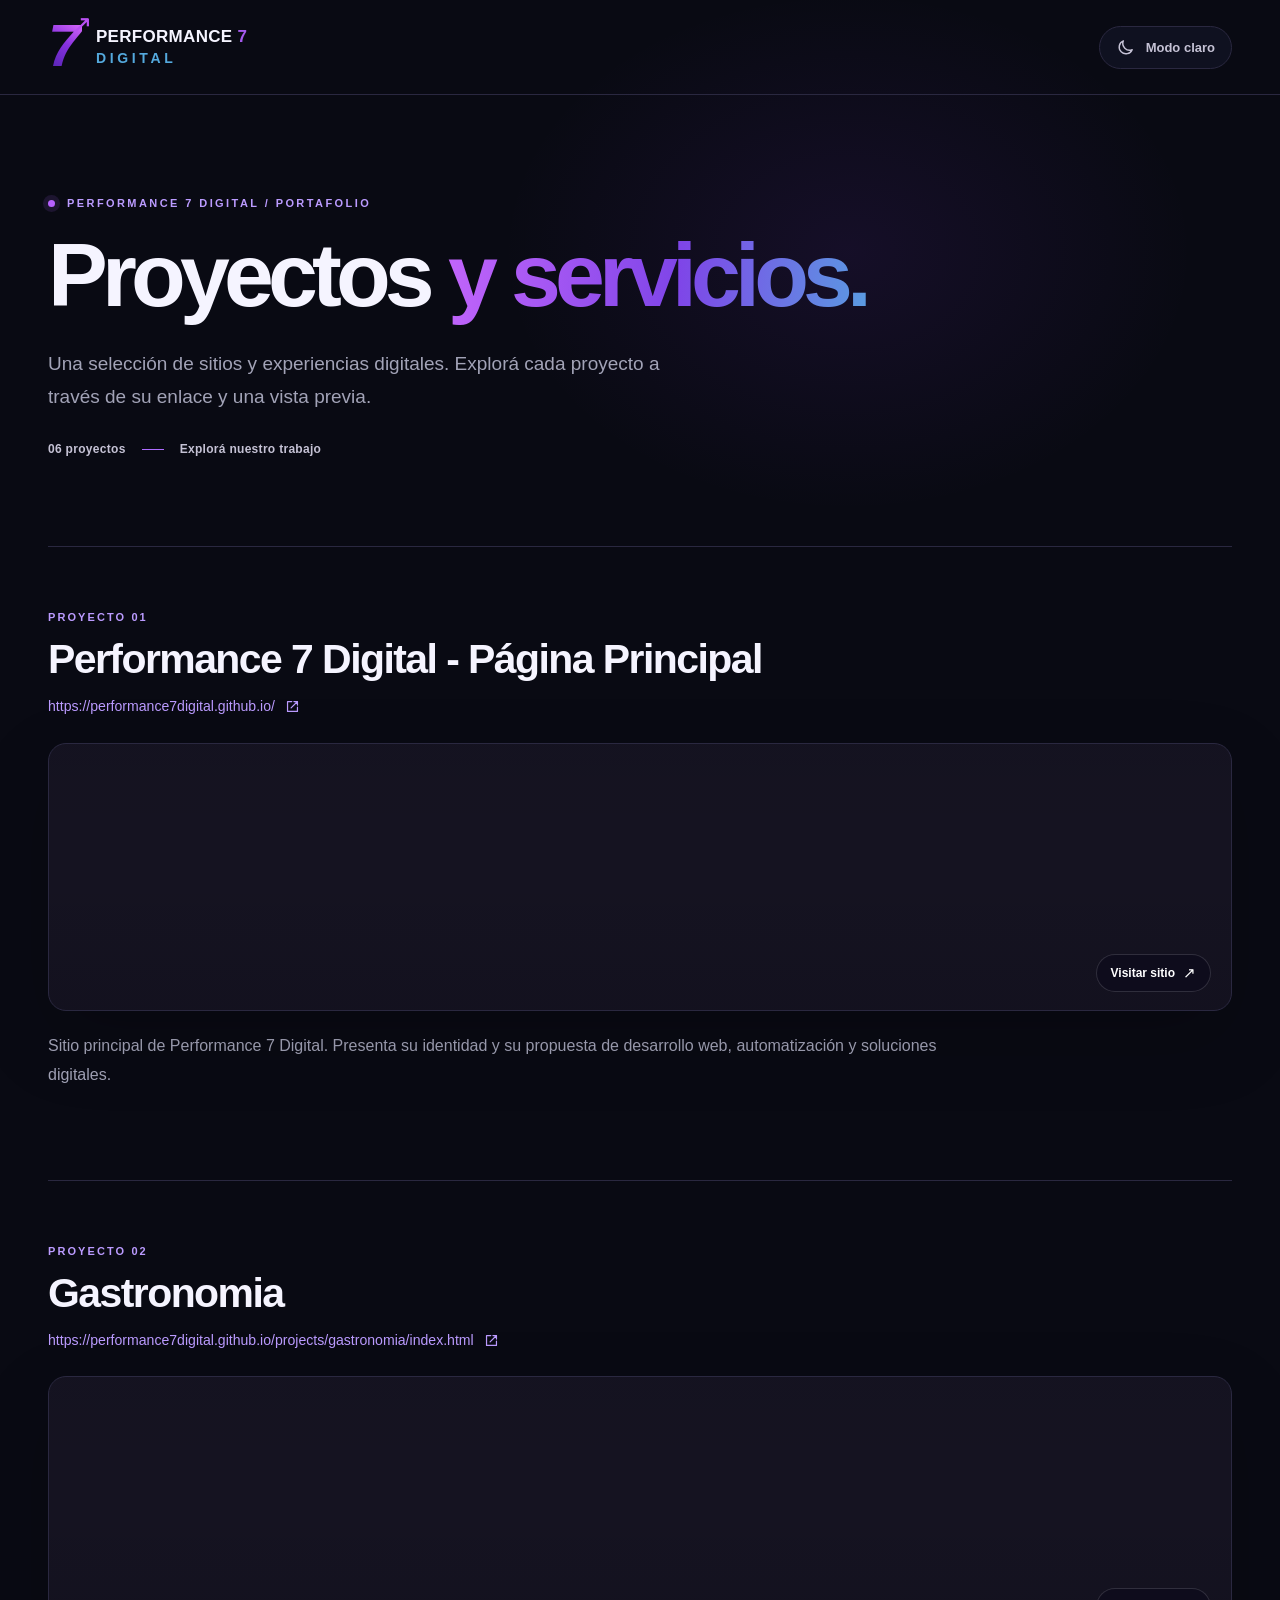
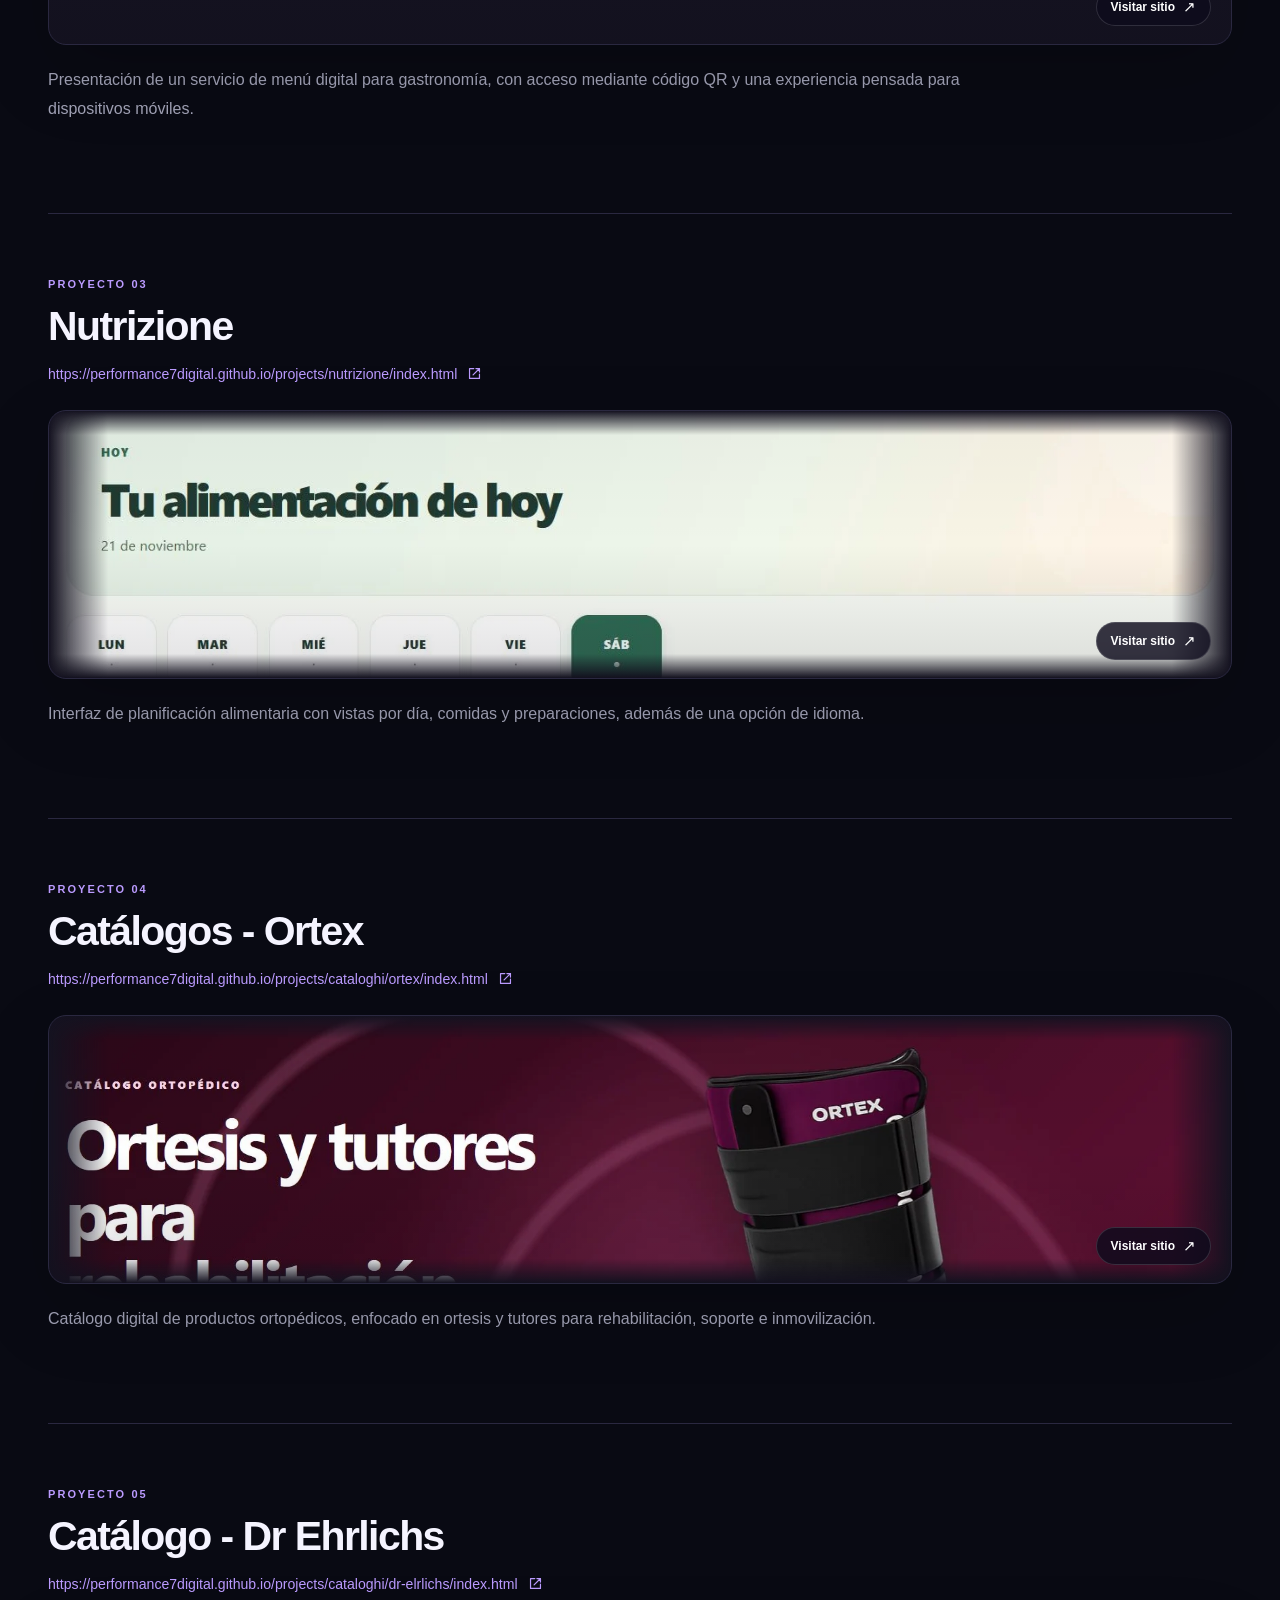
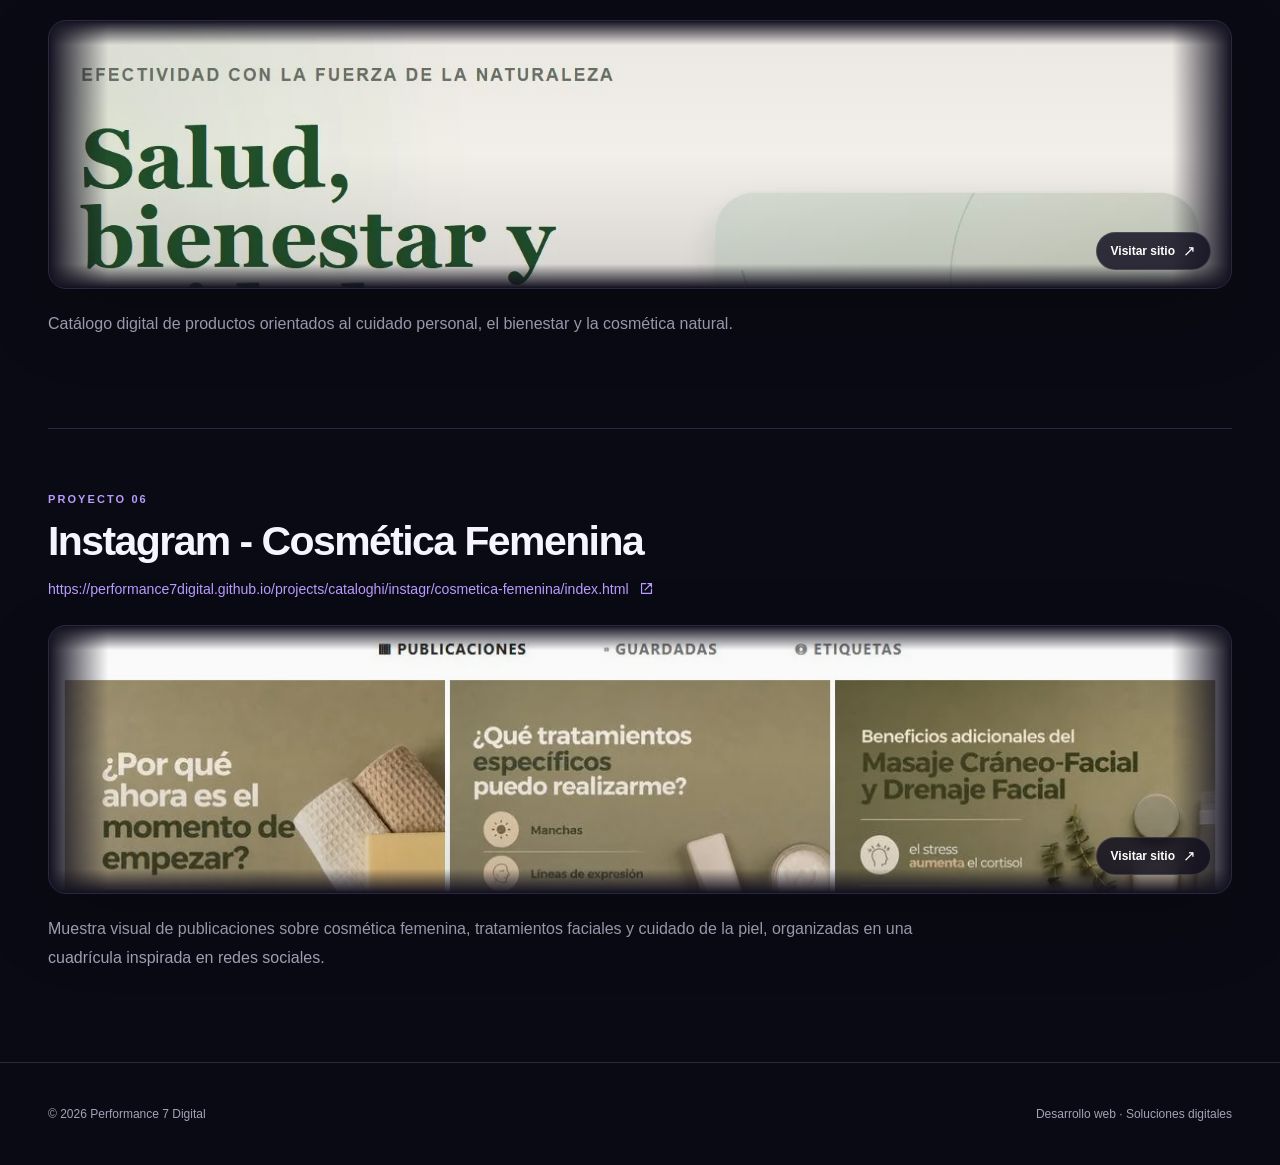
==== projects/listado-de-proyectos/index.html @ f6ce9a41 "Update Projects Listado-De-Proyectos" ====
<!doctype html>
<html lang="es" data-theme="dark">
<head>
  <meta charset="utf-8">
  <meta name="viewport" content="width=device-width, initial-scale=1">
  <meta name="color-scheme" content="dark light">
  <meta name="theme-color" content="#090a13">
  <meta name="description" content="Proyectos y servicios digitales de Performance 7 Digital. Explora sus sitios web y catálogos.">
  <title>Proyectos y servicios | Performance 7 Digital</title>
  <link rel="icon" type="image/svg+xml" href="assets/images/favicon.svg">
  <link rel="stylesheet" href="assets/css/styles.css">
  <script src="assets/js/theme.js" defer></script>
</head>
<body>
  <a class="skip-link" href="#projects">Saltar a los proyectos</a>
  <header class="site-header">
    <div class="site-header__inner">
      <a class="brand" href="https://performance7digital.github.io/" target="_blank" rel="noopener noreferrer" aria-label="Abrir Performance 7 Digital">
        <span class="brand__symbol" aria-hidden="true">7<span class="brand__arrow">↗</span></span>
        <span class="brand__name">PERFORMANCE <strong>7</strong><small>DIGITAL</small></span>
      </a>
      <button class="theme-toggle" type="button" data-theme-toggle aria-label="Cambiar al tema claro" title="Cambiar tema" aria-pressed="false">
        <svg class="theme-toggle__sun" viewBox="0 0 24 24" aria-hidden="true"><circle cx="12" cy="12" r="4"/><path d="M12 2v2m0 16v2M4.93 4.93l1.41 1.41m11.32 11.32 1.41 1.41M2 12h2m16 0h2M4.93 19.07l1.41-1.41M17.66 6.34l1.41-1.41"/></svg>
        <svg class="theme-toggle__moon" viewBox="0 0 24 24" aria-hidden="true"><path d="M20.4 14.7A8.5 8.5 0 0 1 9.3 3.6a8.5 8.5 0 1 0 11.1 11.1Z"/></svg>
        <span class="theme-toggle__text" data-theme-label>Modo claro</span>
      </button>
    </div>
  </header>
  <main id="projects" class="content">
    <section class="intro" aria-labelledby="page-title">
      <p class="eyebrow"><span class="eyebrow__dot"></span> PERFORMANCE 7 DIGITAL / PORTAFOLIO</p>
      <h1 id="page-title">Proyectos <span>y servicios.</span></h1>
      <p class="intro__copy">Una selección de sitios y experiencias digitales. Explorá cada proyecto a través de su enlace y una vista previa.</p>
      <div class="intro__meta"><span>06 proyectos</span><span class="intro__divider" aria-hidden="true"></span><span>Explorá nuestro trabajo</span></div>
    </section>
    <div class="project-list">
      <article class="project" aria-labelledby="project-1-title">
        <div class="project__heading">
          <div class="project__label">PROYECTO 01</div>
          <h2 id="project-1-title">Performance 7 Digital - Página Principal</h2>
          <a class="project__url" href="https://performance7digital.github.io/" target="_blank" rel="noopener noreferrer" aria-label="Abrir Performance 7 Digital - Página Principal en una nueva pestaña">
            <span>https://performance7digital.github.io/</span>
            <svg viewBox="0 0 24 24" width="17" height="17" aria-hidden="true"><path d="M14 5h5v5m0-5-9 9M19 13v6H5V5h6"/></svg>
          </a>
        </div>
        <a class="project__preview" href="https://performance7digital.github.io/" target="_blank" rel="noopener noreferrer" aria-label="Visitar el proyecto Performance 7 Digital - Página Principal">
          <picture>
            <source media="(max-width: 640px)" srcset="assets/images/projects/principal-mobile.webp" type="image/webp">
            <img src="assets/images/projects/principal-desktop.webp" alt="Vista previa del sitio Performance 7 Digital - Página Principal" loading="eager" fetchpriority="high" decoding="async" width="1600" height="400">
          </picture>
          <span class="project__preview-hint" aria-hidden="true">Visitar sitio <span>↗</span></span>
        </a>
        <p class="project__description">Sitio principal de Performance 7 Digital. Presenta su identidad y su propuesta de desarrollo web, automatización y soluciones digitales.</p>
      </article>
      <article class="project" aria-labelledby="project-2-title">
        <div class="project__heading">
          <div class="project__label">PROYECTO 02</div>
          <h2 id="project-2-title">Gastronomia</h2>
          <a class="project__url" href="https://performance7digital.github.io/projects/gastronomia/index.html" target="_blank" rel="noopener noreferrer" aria-label="Abrir Gastronomia en una nueva pestaña">
            <span>https://performance7digital.github.io/projects/gastronomia/index.html</span>
            <svg viewBox="0 0 24 24" width="17" height="17" aria-hidden="true"><path d="M14 5h5v5m0-5-9 9M19 13v6H5V5h6"/></svg>
          </a>
        </div>
        <a class="project__preview" href="https://performance7digital.github.io/projects/gastronomia/index.html" target="_blank" rel="noopener noreferrer" aria-label="Visitar el proyecto Gastronomia">
          <picture>
            <source media="(max-width: 640px)" srcset="assets/images/projects/gastronomia-mobile.webp" type="image/webp">
            <img src="assets/images/projects/gastronomia-desktop.webp" alt="Vista previa del sitio Gastronomia" loading="lazy" decoding="async" width="1600" height="400">
          </picture>
          <span class="project__preview-hint" aria-hidden="true">Visitar sitio <span>↗</span></span>
        </a>
        <p class="project__description">Presentación de un servicio de menú digital para gastronomía, con acceso mediante código QR y una experiencia pensada para dispositivos móviles.</p>
      </article>
      <article class="project" aria-labelledby="project-3-title">
        <div class="project__heading">
          <div class="project__label">PROYECTO 03</div>
          <h2 id="project-3-title">Nutrizione</h2>
          <a class="project__url" href="https://performance7digital.github.io/projects/nutrizione/index.html" target="_blank" rel="noopener noreferrer" aria-label="Abrir Nutrizione en una nueva pestaña">
            <span>https://performance7digital.github.io/projects/nutrizione/index.html</span>
            <svg viewBox="0 0 24 24" width="17" height="17" aria-hidden="true"><path d="M14 5h5v5m0-5-9 9M19 13v6H5V5h6"/></svg>
          </a>
        </div>
        <a class="project__preview" href="https://performance7digital.github.io/projects/nutrizione/index.html" target="_blank" rel="noopener noreferrer" aria-label="Visitar el proyecto Nutrizione">
          <picture>
            
            <img src="assets/images/projects/nutrizione-desktop.webp" alt="Vista previa del sitio Nutrizione" loading="lazy" decoding="async" width="1600" height="400">
          </picture>
          <span class="project__preview-hint" aria-hidden="true">Visitar sitio <span>↗</span></span>
        </a>
        <p class="project__description">Interfaz de planificación alimentaria con vistas por día, comidas y preparaciones, además de una opción de idioma.</p>
      </article>
      <article class="project" aria-labelledby="project-4-title">
        <div class="project__heading">
          <div class="project__label">PROYECTO 04</div>
          <h2 id="project-4-title">Catálogos - Ortex</h2>
          <a class="project__url" href="https://performance7digital.github.io/projects/cataloghi/ortex/index.html" target="_blank" rel="noopener noreferrer" aria-label="Abrir Catálogos - Ortex en una nueva pestaña">
            <span>https://performance7digital.github.io/projects/cataloghi/ortex/index.html</span>
            <svg viewBox="0 0 24 24" width="17" height="17" aria-hidden="true"><path d="M14 5h5v5m0-5-9 9M19 13v6H5V5h6"/></svg>
          </a>
        </div>
        <a class="project__preview" href="https://performance7digital.github.io/projects/cataloghi/ortex/index.html" target="_blank" rel="noopener noreferrer" aria-label="Visitar el proyecto Catálogos - Ortex">
          <picture>
            
            <img src="assets/images/projects/ortex-desktop.webp" alt="Vista previa del sitio Catálogos - Ortex" loading="lazy" decoding="async" width="1600" height="400">
          </picture>
          <span class="project__preview-hint" aria-hidden="true">Visitar sitio <span>↗</span></span>
        </a>
        <p class="project__description">Catálogo digital de productos ortopédicos, enfocado en ortesis y tutores para rehabilitación, soporte e inmovilización.</p>
      </article>
      <article class="project" aria-labelledby="project-5-title">
        <div class="project__heading">
          <div class="project__label">PROYECTO 05</div>
          <h2 id="project-5-title">Catálogo - Dr Ehrlichs</h2>
          <a class="project__url" href="https://performance7digital.github.io/projects/cataloghi/dr-elrlichs/index.html" target="_blank" rel="noopener noreferrer" aria-label="Abrir Catálogo - Dr Ehrlichs en una nueva pestaña">
            <span>https://performance7digital.github.io/projects/cataloghi/dr-elrlichs/index.html</span>
            <svg viewBox="0 0 24 24" width="17" height="17" aria-hidden="true"><path d="M14 5h5v5m0-5-9 9M19 13v6H5V5h6"/></svg>
          </a>
        </div>
        <a class="project__preview" href="https://performance7digital.github.io/projects/cataloghi/dr-elrlichs/index.html" target="_blank" rel="noopener noreferrer" aria-label="Visitar el proyecto Catálogo - Dr Ehrlichs">
          <picture>
            
            <img src="assets/images/projects/dr-ehrlichs-desktop.webp" alt="Vista previa del sitio Catálogo - Dr Ehrlichs" loading="lazy" decoding="async" width="1600" height="400">
          </picture>
          <span class="project__preview-hint" aria-hidden="true">Visitar sitio <span>↗</span></span>
        </a>
        <p class="project__description">Catálogo digital de productos orientados al cuidado personal, el bienestar y la cosmética natural.</p>
      </article>
      <article class="project" aria-labelledby="project-6-title">
        <div class="project__heading">
          <div class="project__label">PROYECTO 06</div>
          <h2 id="project-6-title">Instagram - Cosmética Femenina</h2>
          <a class="project__url" href="https://performance7digital.github.io/projects/cataloghi/instagr/cosmetica-femenina/index.html" target="_blank" rel="noopener noreferrer" aria-label="Abrir Instagram - Cosmética Femenina en una nueva pestaña">
            <span>https://performance7digital.github.io/projects/cataloghi/instagr/cosmetica-femenina/index.html</span>
            <svg viewBox="0 0 24 24" width="17" height="17" aria-hidden="true"><path d="M14 5h5v5m0-5-9 9M19 13v6H5V5h6"/></svg>
          </a>
        </div>
        <a class="project__preview" href="https://performance7digital.github.io/projects/cataloghi/instagr/cosmetica-femenina/index.html" target="_blank" rel="noopener noreferrer" aria-label="Visitar el proyecto Instagram - Cosmética Femenina">
          <picture>
            
            <img src="assets/images/projects/cosmetica-femenina-desktop.webp" alt="Vista previa del sitio Instagram - Cosmética Femenina" loading="lazy" decoding="async" width="1600" height="400">
          </picture>
          <span class="project__preview-hint" aria-hidden="true">Visitar sitio <span>↗</span></span>
        </a>
        <p class="project__description">Muestra visual de publicaciones sobre cosmética femenina, tratamientos faciales y cuidado de la piel, organizadas en una cuadrícula inspirada en redes sociales.</p>
      </article>
    </div>
  </main>
  <footer class="site-footer">
    <div class="site-footer__inner"><span>© <span id="current-year">2026</span> Performance 7 Digital</span><span>Desarrollo web · Soluciones digitales</span></div>
  </footer>
</body>
</html>
---- projects/listado-de-proyectos/assets/css/styles.css ----
/* Performance 7 Digital | Project index
   Palette inspired by the supplied brand artwork.
   Light/dark themes share spacing, composition and typography. */
:root {
  font-family: Inter, ui-sans-serif, -apple-system, BlinkMacSystemFont, "Segoe UI", sans-serif;
  font-synthesis: none;
  text-rendering: optimizeLegibility;
  -webkit-font-smoothing: antialiased;
  scroll-behavior: smooth;
  --accent: #ad6cff;
  --accent-strong: #8d3af0;
  --accent-blue: #54a9dd;
  --radius: 18px;
  --page-max: 1632px;
}
* { box-sizing: border-box; }
html { min-width: 320px; }
body { margin: 0; background: var(--bg); color: var(--text); transition: background-color .25s ease, color .25s ease; }
a { color: inherit; }
button { font: inherit; }
svg { flex-shrink: 0; }
:focus-visible { outline: 3px solid var(--accent); outline-offset: 4px; }

html[data-theme="dark"] {
  color-scheme: dark;
  --bg: #090a13;
  --surface: #0f1120;
  --surface-tint: #141528;
  --text: #f5f4ff;
  --muted: #a2a3b7;
  --soft: #c5c2d5;
  --line: #2a2840;
  --link: #bb9bff;
  --badge: #1e1832;
  --shadow: 0 28px 75px rgb(0 0 0 / .17);
  --preview-backdrop: #151321;
}
html[data-theme="light"] {
  color-scheme: light;
  --bg: #f7f8fc;
  --surface: #fff;
  --surface-tint: #f0edfa;
  --text: #111a36;
  --muted: #565e76;
  --soft: #37435b;
  --line: #e5e2f0;
  --link: #6128b6;
  --badge: #f0e8ff;
  --shadow: 0 22px 60px rgb(32 26 73 / .07);
  --preview-backdrop: #eeedf6;
}
.skip-link { position: fixed; z-index: 100; top: -80px; left: 18px; background: var(--accent); color: #10101b; padding: 13px 16px; border-radius: 10px; }
.skip-link:focus { top: 12px; }
.site-header { border-bottom: 1px solid var(--line); }
.site-header__inner, .content, .site-footer__inner { width: min(calc(100% - 96px), var(--page-max)); margin-inline: auto; }
.site-header__inner { min-height: 94px; display: flex; justify-content: space-between; align-items: center; gap: 24px; }
.brand { display: inline-flex; align-items: center; gap: 14px; text-decoration: none; width: fit-content; }
.brand__symbol { position: relative; font-size: 59px; font-weight: 950; line-height: .9; letter-spacing: -.1em; font-style: italic; background: linear-gradient(30deg,#5023ad 4%,#8731df 55%,#db6bfb 96%); color: transparent; -webkit-background-clip: text; background-clip: text; padding-right: 7px; }
.brand__arrow { position: absolute; font-size: 27px; top: -7px; right: -11px; letter-spacing: 0; color: #b951f3; }
.brand__name { display: flex; flex-wrap: wrap; align-items: baseline; max-width: 240px; column-gap: 5px; font-size: 17px; font-weight: 850; letter-spacing: .018em; line-height: 1.05; }
.brand__name strong { color: #a55aee; font-weight: 900; }
.brand__name small { display: block; width: 100%; font-size: 14px; font-weight: 700; letter-spacing: .26em; color: var(--accent-blue); margin-top: 5px; }
.theme-toggle { display: flex; align-items: center; gap: 11px; border: 1px solid var(--line); background: var(--surface); color: var(--soft); padding: 11px 16px; border-radius: 999px; cursor: pointer; transition: background .2s,border-color .2s,transform .2s; }
.theme-toggle:hover { background: var(--surface-tint); border-color: var(--accent); }
.theme-toggle:active { transform: scale(.97); }
.theme-toggle svg { width: 19px; height: 19px; fill: none; stroke: currentColor; stroke-width: 1.8; stroke-linecap: round; stroke-linejoin: round; }
.theme-toggle__sun { display: none; }
html[data-theme="light"] .theme-toggle__sun { display: block; }
html[data-theme="light"] .theme-toggle__moon { display: none; }
.theme-toggle__text { white-space: nowrap; font-size: 13px; font-weight: 650; }

.intro { padding: clamp(66px, 8vw, 125px) 0 clamp(55px, 7vw, 92px); position: relative; }
.intro::before { content: ""; position: absolute; z-index: -1; pointer-events: none; top: -25%; right: 2%; width: min(720px, 65vw); height: 540px; background: radial-gradient(ellipse, rgb(141 58 240 / .095) 0%, transparent 68%); }
.eyebrow { display: flex; align-items: center; gap: 12px; margin: 0 0 21px; color: var(--link); font-size: 11px; font-weight: 800; letter-spacing: .22em; }
.eyebrow__dot { display: inline-block; width: 7px; height: 7px; background: #b761ff; border-radius: 50%; box-shadow: 0 0 0 5px rgb(172 96 255 / .12); }
h1 { max-width: 1000px; font-size: clamp(43px, 7vw, 96px); line-height: 1.02; letter-spacing: -.065em; margin: 0 0 25px; font-weight: 820; }
h1 span { background: linear-gradient(95deg, #c265fb 0%,#7f45e8 55%,#5a9be1 100%); -webkit-background-clip: text; background-clip: text; color: transparent; }
.intro__copy { color: var(--muted); max-width: 650px; font-size: clamp(15px,1.5vw,19px); line-height: 1.75; margin: 0; }
.intro__meta { display: flex; align-items: center; gap: 16px; margin-top: 29px; color: var(--soft); font-size: 12px; font-weight: 650; letter-spacing: .025em; }
.intro__divider { width: 22px; height: 1px; background: var(--accent); }
.project-list { display: grid; }
.project { padding: clamp(40px, 5vw, 72px) 0 clamp(58px, 7vw, 102px); border-top: 1px solid var(--line); }
.project__heading { margin-bottom: 25px; }
.project__label { color: var(--link); font-size: 11px; font-weight: 800; letter-spacing: .19em; margin-bottom: 13px; }
.project h2 { font-size: clamp(27px, 3.2vw, 43px); line-height: 1.13; letter-spacing: -.038em; margin: 0 0 13px; font-weight: 770; }
.project__url { display: inline-flex; align-items: center; gap: 9px; max-width: 100%; color: var(--link); font-size: clamp(12px, 1.1vw, 15px); line-height: 1.6; text-decoration: none; }
.project__url span { overflow-wrap: anywhere; text-decoration: underline; text-decoration-color: transparent; text-underline-offset: 4px; }
.project__url:hover span { text-decoration-color: currentColor; }
.project__url svg { fill: none; stroke: currentColor; stroke-width: 1.7; stroke-linecap: round; stroke-linejoin: round; }
.project__preview { position: relative; display: block; background: var(--preview-backdrop); border: 1px solid var(--line); border-radius: var(--radius); box-shadow: var(--shadow); overflow: hidden; height: clamp(170px, 21vw, 306px); isolation: isolate; text-decoration: none; }
.project__preview::before { content: ""; position: absolute; z-index: 1; inset: 0; pointer-events: none; border-radius: inherit; background: linear-gradient(180deg, rgb(6 5 15 / .03),transparent 50%,rgb(6 5 15 / .12)); }
.project__preview picture { display: block; width: 100%; height: 100%; }
.project__preview img { display: block; width: 100%; height: 100%; object-fit: cover; object-position: center; transition: transform .5s cubic-bezier(.2,.65,.2,1); -webkit-mask-image: linear-gradient(to right, transparent 0%,#000 5%,#000 95%,transparent 100%),linear-gradient(to bottom,transparent 0%,#000 9%,#000 91%,transparent 100%); mask-image: linear-gradient(to right, transparent 0%,#000 5%,#000 95%,transparent 100%),linear-gradient(to bottom,transparent 0%,#000 9%,#000 91%,transparent 100%); -webkit-mask-composite: source-in; mask-composite: intersect; }
.project__preview:hover img { transform: scale(1.02); }
.project__preview-hint { position: absolute; z-index: 2; bottom: 18px; right: 20px; display: inline-flex; align-items: center; gap: 8px; border-radius: 100px; background: rgb(14 11 29 / .82); color: white; padding: 9px 14px; font-weight: 690; font-size: 12px; border: 1px solid rgb(255 255 255 / .14); backdrop-filter: blur(8px); }
.project__preview-hint span { font-size: 15px; }
.project__description { margin: 21px 0 0; color: var(--muted); max-width: 920px; font-size: clamp(14px, 1.25vw, 16px); line-height: 1.8; }
.site-footer { border-top: 1px solid var(--line); color: var(--muted); font-size: 12px; }
.site-footer__inner { min-height: 102px; display: flex; justify-content: space-between; align-items: center; gap: 18px; }
@media (max-width: 800px) {
  .site-header__inner, .content, .site-footer__inner { width: min(calc(100% - 40px), var(--page-max)); }
  .site-header__inner { min-height: 78px; }
  .brand__symbol { font-size: 48px; }
  .brand__arrow { font-size: 24px; }
  .brand__name { font-size: 14px; }
  .brand__name small { font-size: 12px; }
  .intro { padding-top: 70px; }
  .project { padding-top: 46px; }
}
@media (max-width: 640px) {
  .site-header__inner, .content, .site-footer__inner { width: calc(100% - 32px); }
  .brand { gap: 8px; }
  .brand__symbol { font-size: 39px; }
  .brand__arrow { font-size: 20px; right: -7px; top: -5px; }
  .brand__name { font-size: 12px; max-width: 155px; }
  .brand__name small { font-size: 10px; letter-spacing: .23em; }
  .theme-toggle { padding: 11px; }
  .theme-toggle__text { display: none; }
  .intro { padding: 63px 0 55px; }
  .eyebrow { font-size: 9px; letter-spacing: .13em; }
  h1 { letter-spacing: -.055em; }
  .intro__meta { font-size: 11px; }
  .project h2 { font-size: 27px; }
  .project__preview { height: 173px; border-radius: 13px; }
  .project__preview img { -webkit-mask-image: linear-gradient(to right,transparent 0%,black 4%,black 96%,transparent 100%),linear-gradient(to bottom,transparent 0%,black 7%,black 93%,transparent 100%); mask-image: linear-gradient(to right,transparent 0%,black 4%,black 96%,transparent 100%),linear-gradient(to bottom,transparent 0%,black 7%,black 93%,transparent 100%); }
  .project__preview-hint { bottom: 10px; right: 10px; padding: 7px 10px; font-size: 10px; }
  .site-footer__inner { padding: 23px 0; min-height: 90px; flex-direction: column; align-items: flex-start; gap: 9px; }
}
@media (prefers-reduced-motion: reduce) {
  *,*::before,*::after { scroll-behavior: auto !important; transition-duration: .01ms !important; animation-duration: .01ms !important; }
}
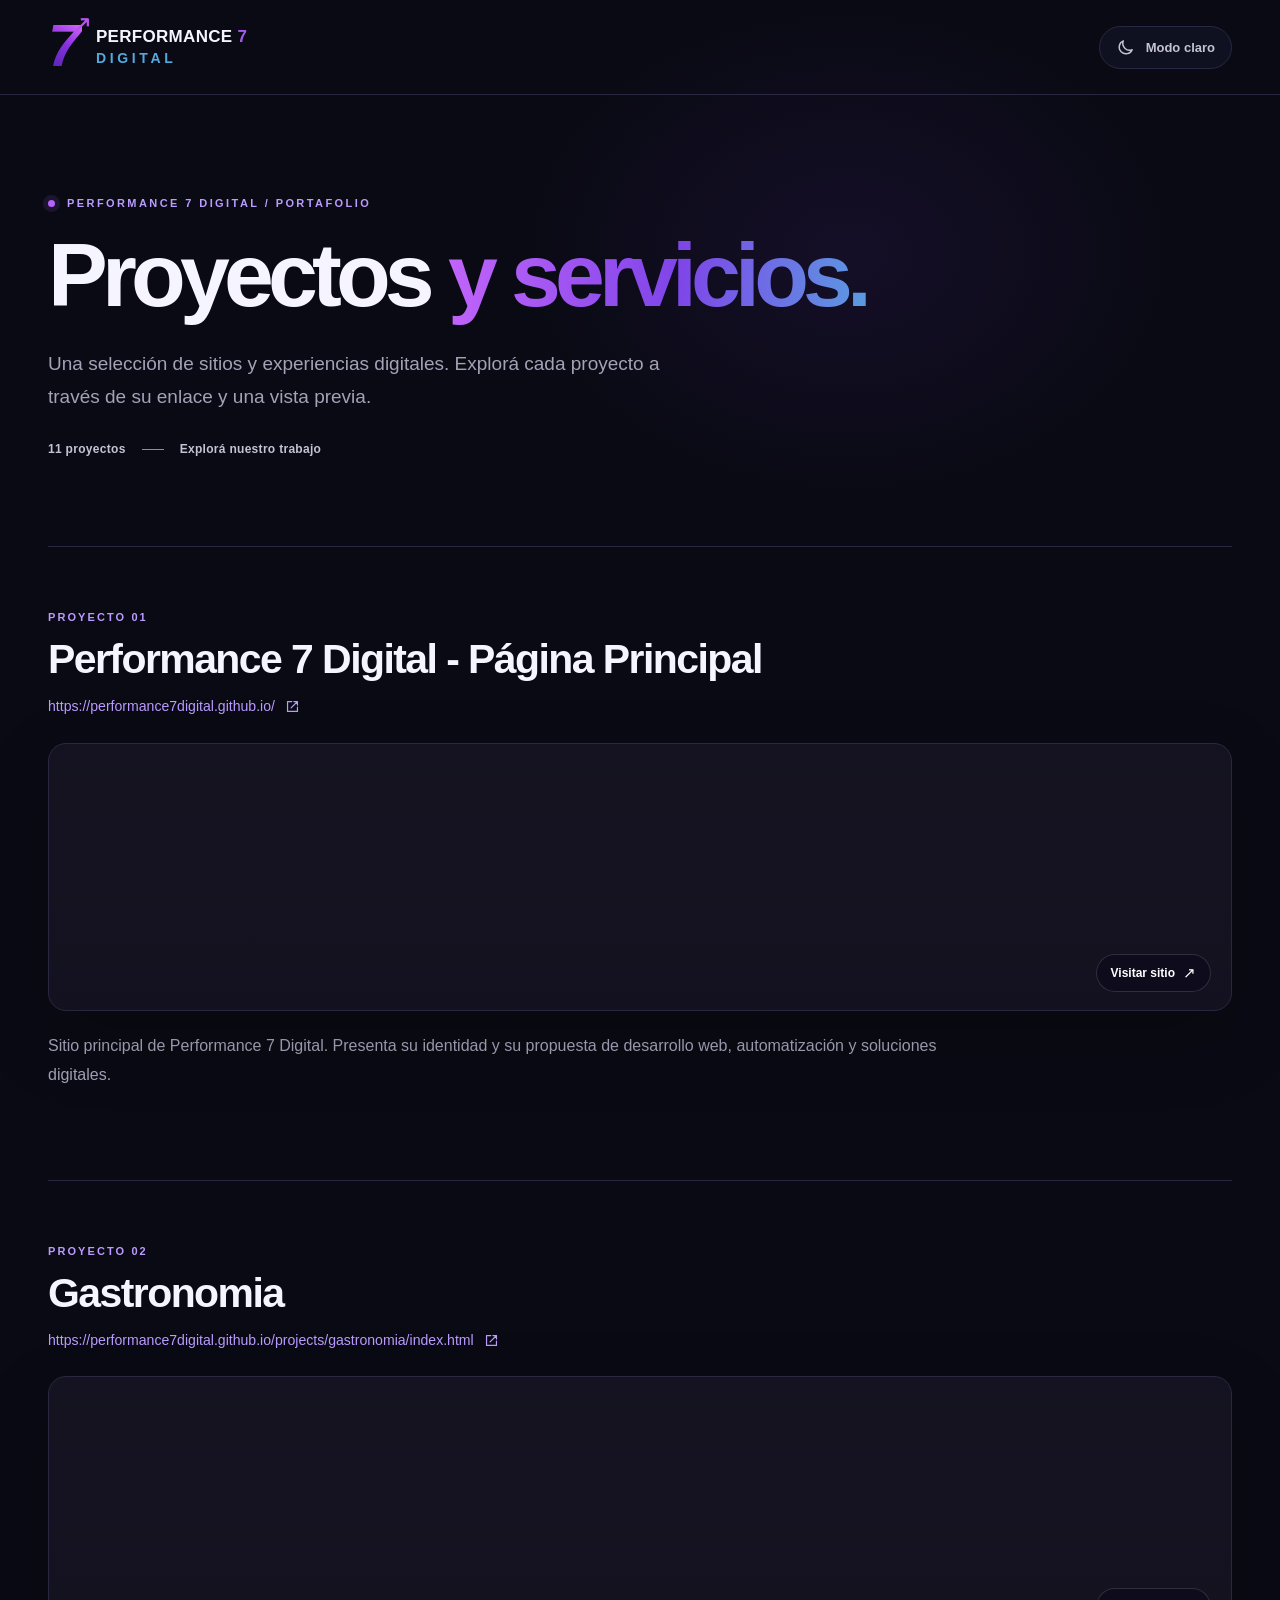
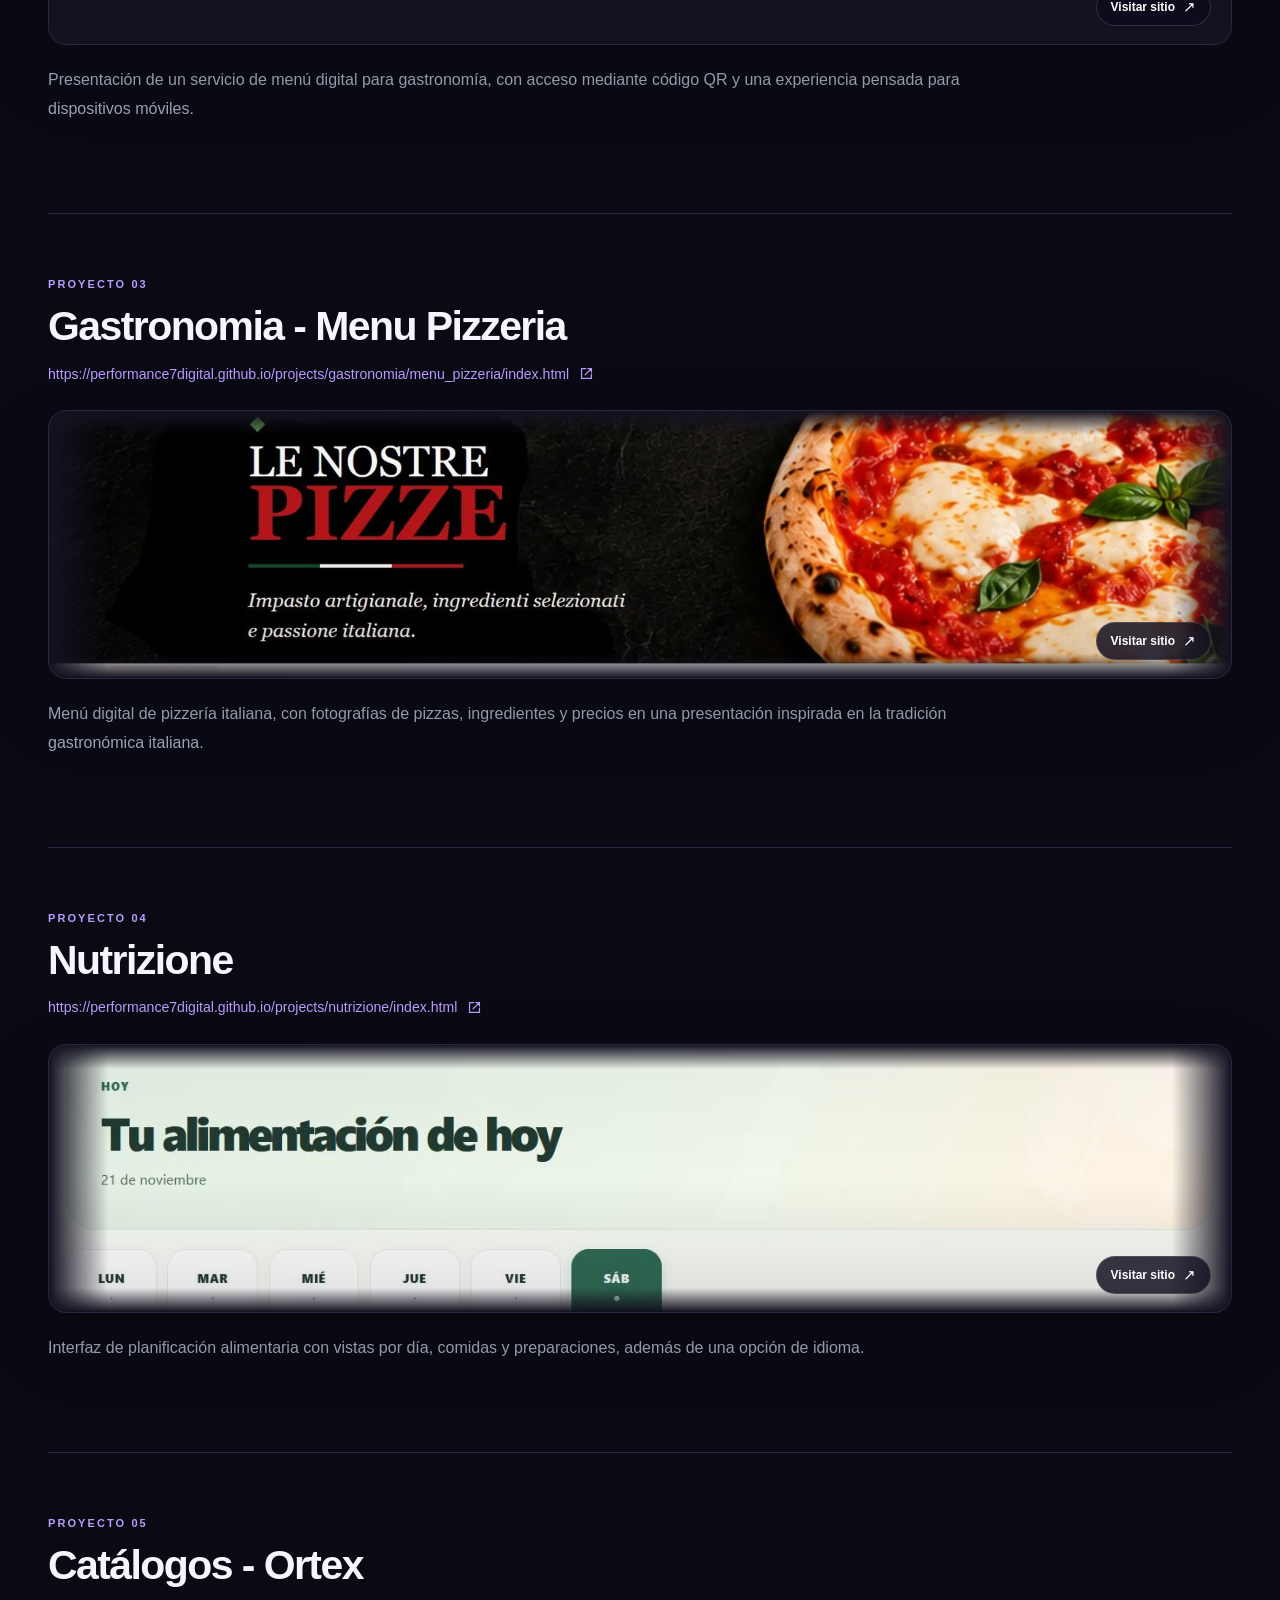
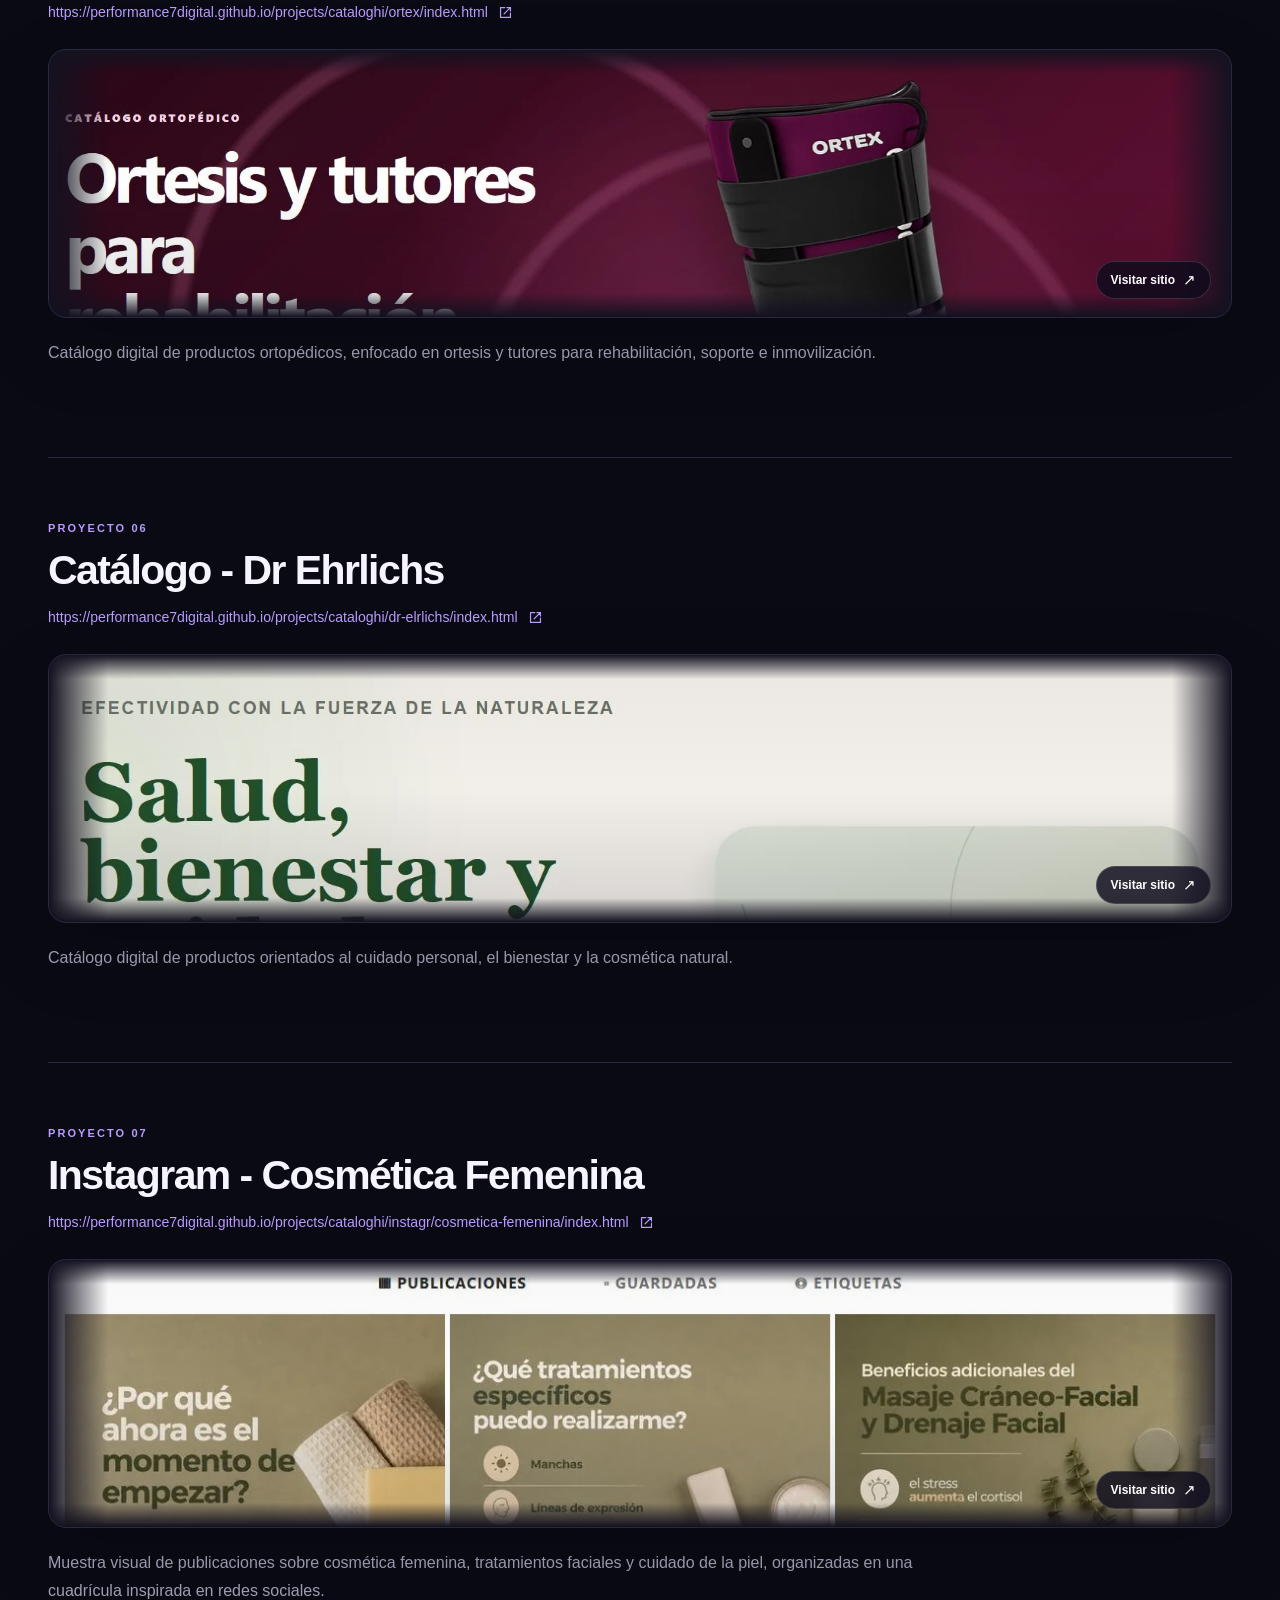
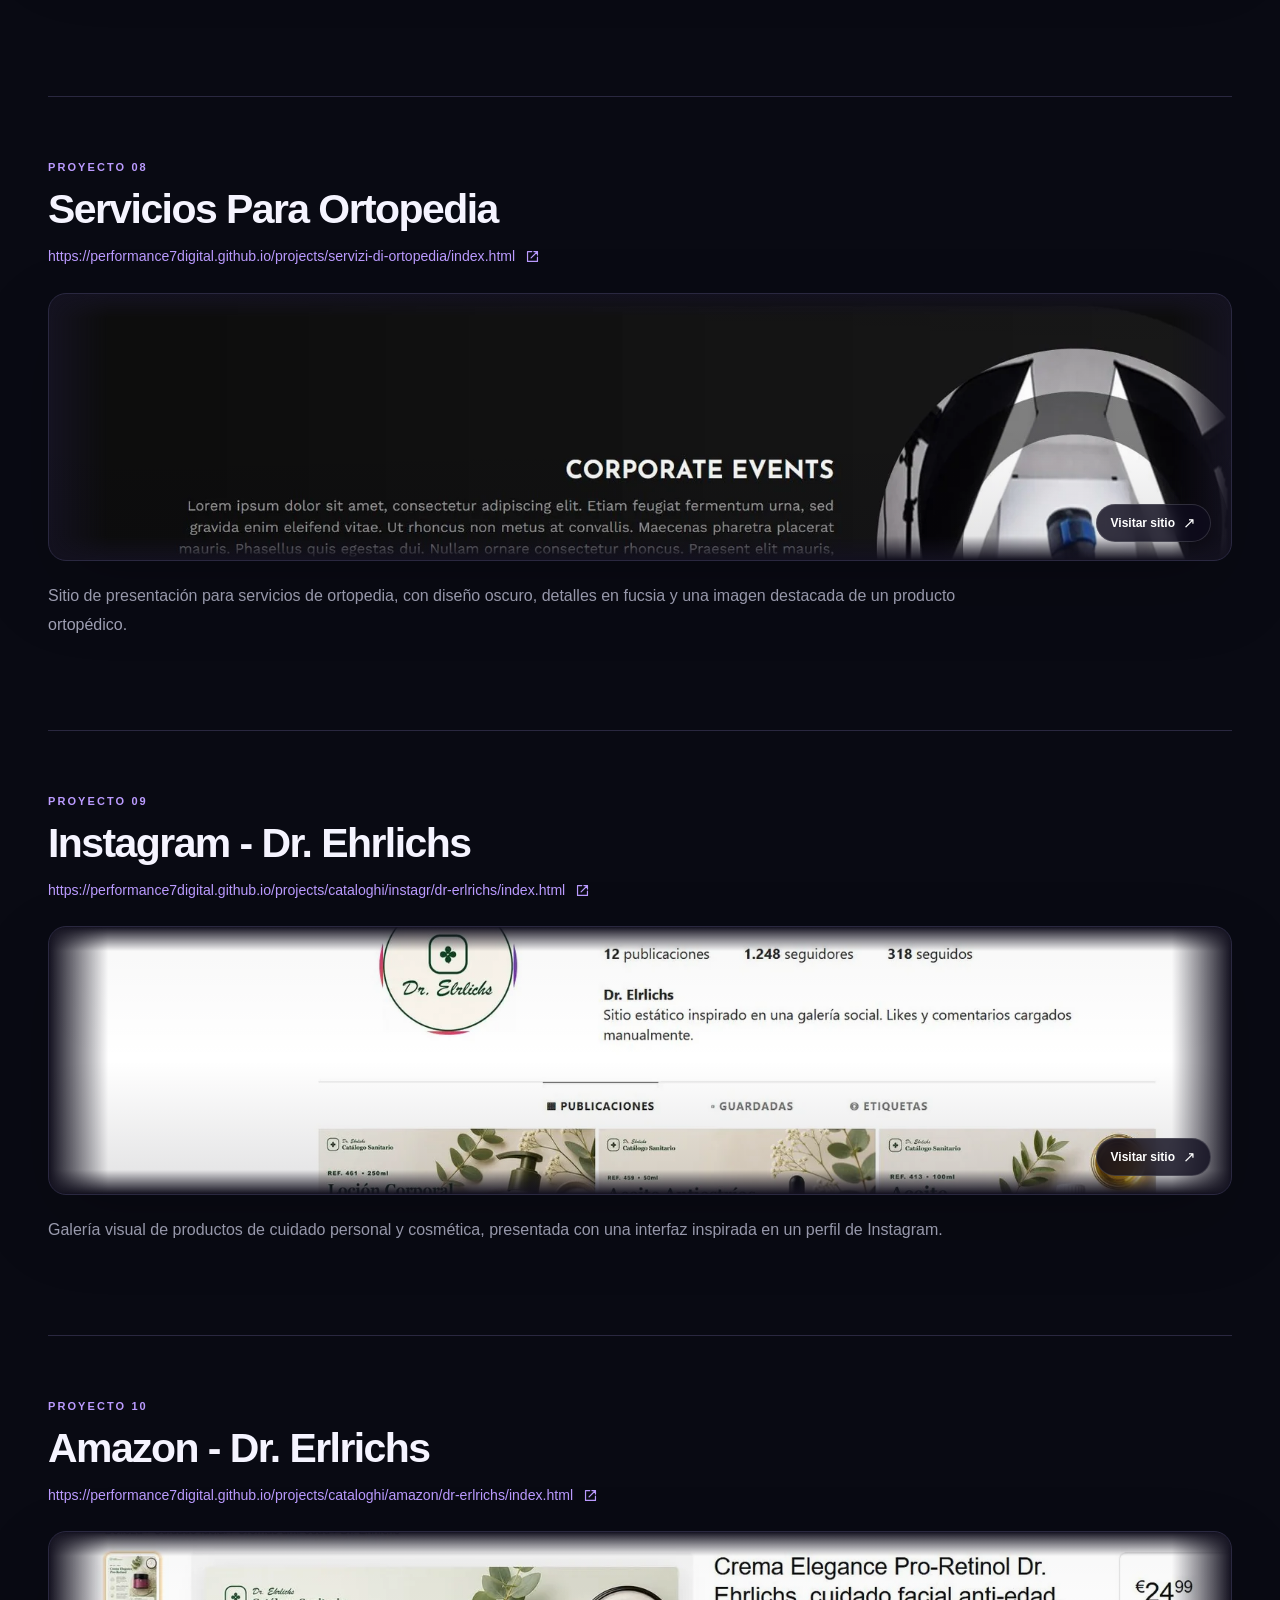
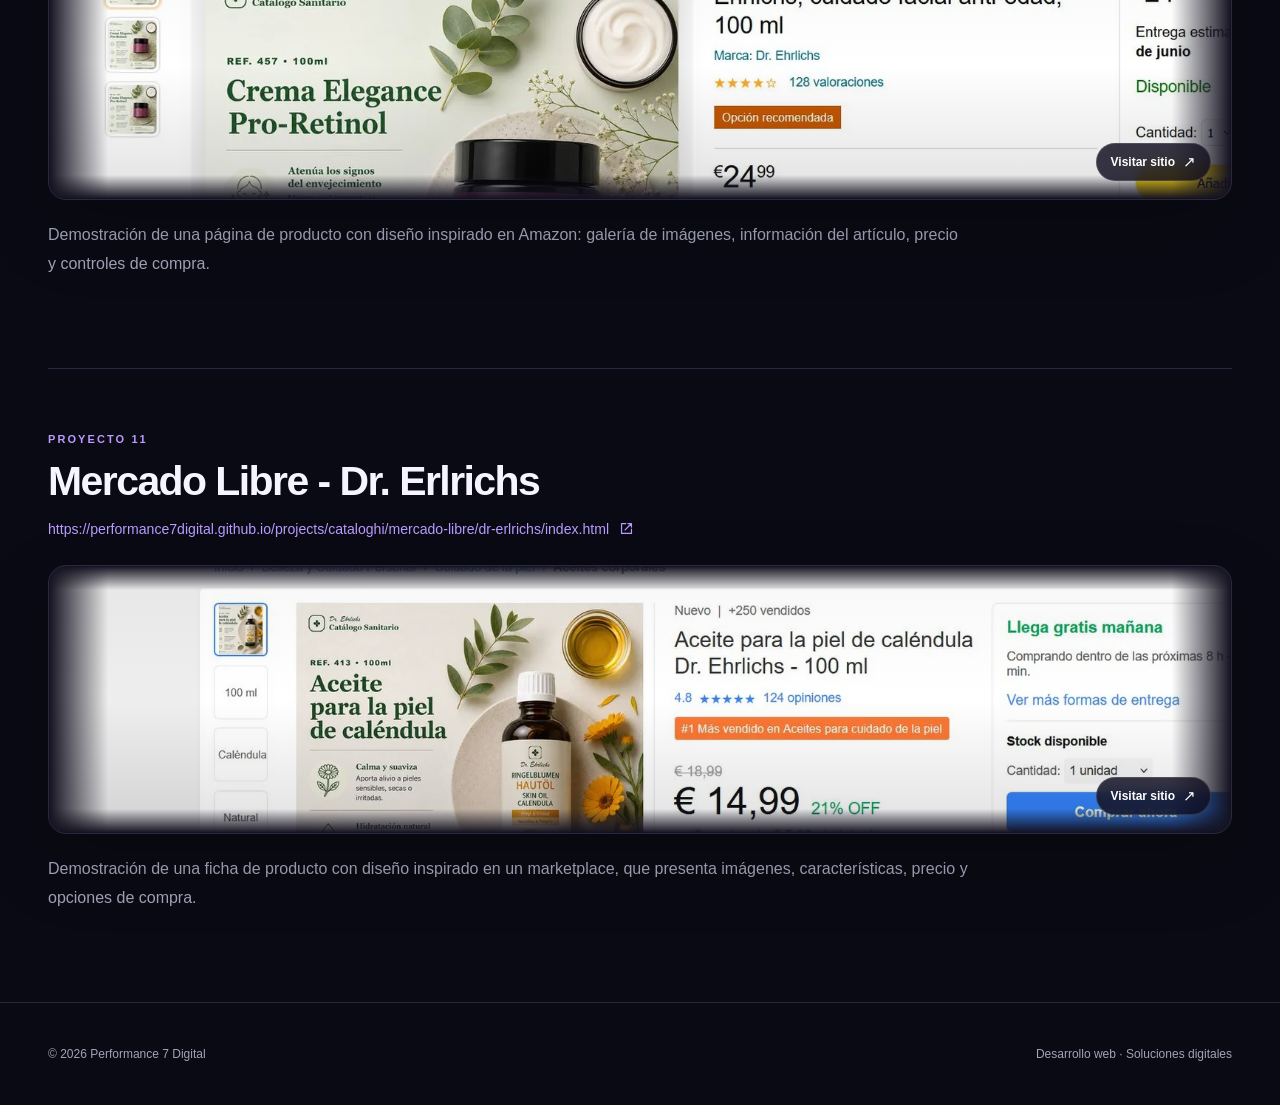
==== commit 911f651f: "Update Project Listado De Proyectos" ====
--- a/projects/listado-de-proyectos/index.html
+++ b/projects/listado-de-proyectos/index.html
@@ -1,151 +1,203 @@
-<!doctype html>
-<html lang="es" data-theme="dark">
+<!DOCTYPE html>
+
+<html data-theme="dark" lang="es">
 <head>
-  <meta charset="utf-8">
-  <meta name="viewport" content="width=device-width, initial-scale=1">
-  <meta name="color-scheme" content="dark light">
-  <meta name="theme-color" content="#090a13">
-  <meta name="description" content="Proyectos y servicios digitales de Performance 7 Digital. Explora sus sitios web y catálogos.">
-  <title>Proyectos y servicios | Performance 7 Digital</title>
-  <link rel="icon" type="image/svg+xml" href="assets/images/favicon.svg">
-  <link rel="stylesheet" href="assets/css/styles.css">
-  <script src="assets/js/theme.js" defer></script>
+<meta charset="utf-8"/>
+<meta content="width=device-width, initial-scale=1" name="viewport"/>
+<meta content="dark light" name="color-scheme"/>
+<meta content="#090a13" name="theme-color"/>
+<meta content="Proyectos y servicios digitales de Performance 7 Digital. Explora sus sitios web y catálogos." name="description"/>
+<title>Proyectos y servicios | Performance 7 Digital</title>
+<link href="assets/images/favicon.svg" rel="icon" type="image/svg+xml"/>
+<link href="assets/css/styles.css" rel="stylesheet"/>
+<script defer="" src="assets/js/theme.js"></script>
 </head>
 <body>
-  <a class="skip-link" href="#projects">Saltar a los proyectos</a>
-  <header class="site-header">
-    <div class="site-header__inner">
-      <a class="brand" href="https://performance7digital.github.io/" target="_blank" rel="noopener noreferrer" aria-label="Abrir Performance 7 Digital">
-        <span class="brand__symbol" aria-hidden="true">7<span class="brand__arrow">↗</span></span>
-        <span class="brand__name">PERFORMANCE <strong>7</strong><small>DIGITAL</small></span>
-      </a>
-      <button class="theme-toggle" type="button" data-theme-toggle aria-label="Cambiar al tema claro" title="Cambiar tema" aria-pressed="false">
-        <svg class="theme-toggle__sun" viewBox="0 0 24 24" aria-hidden="true"><circle cx="12" cy="12" r="4"/><path d="M12 2v2m0 16v2M4.93 4.93l1.41 1.41m11.32 11.32 1.41 1.41M2 12h2m16 0h2M4.93 19.07l1.41-1.41M17.66 6.34l1.41-1.41"/></svg>
-        <svg class="theme-toggle__moon" viewBox="0 0 24 24" aria-hidden="true"><path d="M20.4 14.7A8.5 8.5 0 0 1 9.3 3.6a8.5 8.5 0 1 0 11.1 11.1Z"/></svg>
-        <span class="theme-toggle__text" data-theme-label>Modo claro</span>
-      </button>
-    </div>
-  </header>
-  <main id="projects" class="content">
-    <section class="intro" aria-labelledby="page-title">
-      <p class="eyebrow"><span class="eyebrow__dot"></span> PERFORMANCE 7 DIGITAL / PORTAFOLIO</p>
-      <h1 id="page-title">Proyectos <span>y servicios.</span></h1>
-      <p class="intro__copy">Una selección de sitios y experiencias digitales. Explorá cada proyecto a través de su enlace y una vista previa.</p>
-      <div class="intro__meta"><span>06 proyectos</span><span class="intro__divider" aria-hidden="true"></span><span>Explorá nuestro trabajo</span></div>
-    </section>
-    <div class="project-list">
-      <article class="project" aria-labelledby="project-1-title">
-        <div class="project__heading">
-          <div class="project__label">PROYECTO 01</div>
-          <h2 id="project-1-title">Performance 7 Digital - Página Principal</h2>
-          <a class="project__url" href="https://performance7digital.github.io/" target="_blank" rel="noopener noreferrer" aria-label="Abrir Performance 7 Digital - Página Principal en una nueva pestaña">
-            <span>https://performance7digital.github.io/</span>
-            <svg viewBox="0 0 24 24" width="17" height="17" aria-hidden="true"><path d="M14 5h5v5m0-5-9 9M19 13v6H5V5h6"/></svg>
-          </a>
-        </div>
-        <a class="project__preview" href="https://performance7digital.github.io/" target="_blank" rel="noopener noreferrer" aria-label="Visitar el proyecto Performance 7 Digital - Página Principal">
-          <picture>
-            <source media="(max-width: 640px)" srcset="assets/images/projects/principal-mobile.webp" type="image/webp">
-            <img src="assets/images/projects/principal-desktop.webp" alt="Vista previa del sitio Performance 7 Digital - Página Principal" loading="eager" fetchpriority="high" decoding="async" width="1600" height="400">
-          </picture>
-          <span class="project__preview-hint" aria-hidden="true">Visitar sitio <span>↗</span></span>
-        </a>
-        <p class="project__description">Sitio principal de Performance 7 Digital. Presenta su identidad y su propuesta de desarrollo web, automatización y soluciones digitales.</p>
-      </article>
-      <article class="project" aria-labelledby="project-2-title">
-        <div class="project__heading">
-          <div class="project__label">PROYECTO 02</div>
-          <h2 id="project-2-title">Gastronomia</h2>
-          <a class="project__url" href="https://performance7digital.github.io/projects/gastronomia/index.html" target="_blank" rel="noopener noreferrer" aria-label="Abrir Gastronomia en una nueva pestaña">
-            <span>https://performance7digital.github.io/projects/gastronomia/index.html</span>
-            <svg viewBox="0 0 24 24" width="17" height="17" aria-hidden="true"><path d="M14 5h5v5m0-5-9 9M19 13v6H5V5h6"/></svg>
-          </a>
-        </div>
-        <a class="project__preview" href="https://performance7digital.github.io/projects/gastronomia/index.html" target="_blank" rel="noopener noreferrer" aria-label="Visitar el proyecto Gastronomia">
-          <picture>
-            <source media="(max-width: 640px)" srcset="assets/images/projects/gastronomia-mobile.webp" type="image/webp">
-            <img src="assets/images/projects/gastronomia-desktop.webp" alt="Vista previa del sitio Gastronomia" loading="lazy" decoding="async" width="1600" height="400">
-          </picture>
-          <span class="project__preview-hint" aria-hidden="true">Visitar sitio <span>↗</span></span>
-        </a>
-        <p class="project__description">Presentación de un servicio de menú digital para gastronomía, con acceso mediante código QR y una experiencia pensada para dispositivos móviles.</p>
-      </article>
-      <article class="project" aria-labelledby="project-3-title">
-        <div class="project__heading">
-          <div class="project__label">PROYECTO 03</div>
-          <h2 id="project-3-title">Nutrizione</h2>
-          <a class="project__url" href="https://performance7digital.github.io/projects/nutrizione/index.html" target="_blank" rel="noopener noreferrer" aria-label="Abrir Nutrizione en una nueva pestaña">
-            <span>https://performance7digital.github.io/projects/nutrizione/index.html</span>
-            <svg viewBox="0 0 24 24" width="17" height="17" aria-hidden="true"><path d="M14 5h5v5m0-5-9 9M19 13v6H5V5h6"/></svg>
-          </a>
-        </div>
-        <a class="project__preview" href="https://performance7digital.github.io/projects/nutrizione/index.html" target="_blank" rel="noopener noreferrer" aria-label="Visitar el proyecto Nutrizione">
-          <picture>
-            
-            <img src="assets/images/projects/nutrizione-desktop.webp" alt="Vista previa del sitio Nutrizione" loading="lazy" decoding="async" width="1600" height="400">
-          </picture>
-          <span class="project__preview-hint" aria-hidden="true">Visitar sitio <span>↗</span></span>
-        </a>
-        <p class="project__description">Interfaz de planificación alimentaria con vistas por día, comidas y preparaciones, además de una opción de idioma.</p>
-      </article>
-      <article class="project" aria-labelledby="project-4-title">
-        <div class="project__heading">
-          <div class="project__label">PROYECTO 04</div>
-          <h2 id="project-4-title">Catálogos - Ortex</h2>
-          <a class="project__url" href="https://performance7digital.github.io/projects/cataloghi/ortex/index.html" target="_blank" rel="noopener noreferrer" aria-label="Abrir Catálogos - Ortex en una nueva pestaña">
-            <span>https://performance7digital.github.io/projects/cataloghi/ortex/index.html</span>
-            <svg viewBox="0 0 24 24" width="17" height="17" aria-hidden="true"><path d="M14 5h5v5m0-5-9 9M19 13v6H5V5h6"/></svg>
-          </a>
-        </div>
-        <a class="project__preview" href="https://performance7digital.github.io/projects/cataloghi/ortex/index.html" target="_blank" rel="noopener noreferrer" aria-label="Visitar el proyecto Catálogos - Ortex">
-          <picture>
-            
-            <img src="assets/images/projects/ortex-desktop.webp" alt="Vista previa del sitio Catálogos - Ortex" loading="lazy" decoding="async" width="1600" height="400">
-          </picture>
-          <span class="project__preview-hint" aria-hidden="true">Visitar sitio <span>↗</span></span>
-        </a>
-        <p class="project__description">Catálogo digital de productos ortopédicos, enfocado en ortesis y tutores para rehabilitación, soporte e inmovilización.</p>
-      </article>
-      <article class="project" aria-labelledby="project-5-title">
-        <div class="project__heading">
-          <div class="project__label">PROYECTO 05</div>
-          <h2 id="project-5-title">Catálogo - Dr Ehrlichs</h2>
-          <a class="project__url" href="https://performance7digital.github.io/projects/cataloghi/dr-elrlichs/index.html" target="_blank" rel="noopener noreferrer" aria-label="Abrir Catálogo - Dr Ehrlichs en una nueva pestaña">
-            <span>https://performance7digital.github.io/projects/cataloghi/dr-elrlichs/index.html</span>
-            <svg viewBox="0 0 24 24" width="17" height="17" aria-hidden="true"><path d="M14 5h5v5m0-5-9 9M19 13v6H5V5h6"/></svg>
-          </a>
-        </div>
-        <a class="project__preview" href="https://performance7digital.github.io/projects/cataloghi/dr-elrlichs/index.html" target="_blank" rel="noopener noreferrer" aria-label="Visitar el proyecto Catálogo - Dr Ehrlichs">
-          <picture>
-            
-            <img src="assets/images/projects/dr-ehrlichs-desktop.webp" alt="Vista previa del sitio Catálogo - Dr Ehrlichs" loading="lazy" decoding="async" width="1600" height="400">
-          </picture>
-          <span class="project__preview-hint" aria-hidden="true">Visitar sitio <span>↗</span></span>
-        </a>
-        <p class="project__description">Catálogo digital de productos orientados al cuidado personal, el bienestar y la cosmética natural.</p>
-      </article>
-      <article class="project" aria-labelledby="project-6-title">
-        <div class="project__heading">
-          <div class="project__label">PROYECTO 06</div>
-          <h2 id="project-6-title">Instagram - Cosmética Femenina</h2>
-          <a class="project__url" href="https://performance7digital.github.io/projects/cataloghi/instagr/cosmetica-femenina/index.html" target="_blank" rel="noopener noreferrer" aria-label="Abrir Instagram - Cosmética Femenina en una nueva pestaña">
-            <span>https://performance7digital.github.io/projects/cataloghi/instagr/cosmetica-femenina/index.html</span>
-            <svg viewBox="0 0 24 24" width="17" height="17" aria-hidden="true"><path d="M14 5h5v5m0-5-9 9M19 13v6H5V5h6"/></svg>
-          </a>
-        </div>
-        <a class="project__preview" href="https://performance7digital.github.io/projects/cataloghi/instagr/cosmetica-femenina/index.html" target="_blank" rel="noopener noreferrer" aria-label="Visitar el proyecto Instagram - Cosmética Femenina">
-          <picture>
-            
-            <img src="assets/images/projects/cosmetica-femenina-desktop.webp" alt="Vista previa del sitio Instagram - Cosmética Femenina" loading="lazy" decoding="async" width="1600" height="400">
-          </picture>
-          <span class="project__preview-hint" aria-hidden="true">Visitar sitio <span>↗</span></span>
-        </a>
-        <p class="project__description">Muestra visual de publicaciones sobre cosmética femenina, tratamientos faciales y cuidado de la piel, organizadas en una cuadrícula inspirada en redes sociales.</p>
-      </article>
-    </div>
-  </main>
-  <footer class="site-footer">
-    <div class="site-footer__inner"><span>© <span id="current-year">2026</span> Performance 7 Digital</span><span>Desarrollo web · Soluciones digitales</span></div>
-  </footer>
+<a class="skip-link" href="#projects">Saltar a los proyectos</a>
+<header class="site-header">
+<div class="site-header__inner">
+<a aria-label="Abrir Performance 7 Digital" class="brand" href="https://performance7digital.github.io/" rel="noopener noreferrer" target="_blank">
+<span aria-hidden="true" class="brand__symbol">7<span class="brand__arrow">↗</span></span>
+<span class="brand__name">PERFORMANCE <strong>7</strong><small>DIGITAL</small></span>
+</a>
+<button aria-label="Cambiar al tema claro" aria-pressed="false" class="theme-toggle" data-theme-toggle="" title="Cambiar tema" type="button">
+<svg aria-hidden="true" class="theme-toggle__sun" viewbox="0 0 24 24"><circle cx="12" cy="12" r="4"></circle><path d="M12 2v2m0 16v2M4.93 4.93l1.41 1.41m11.32 11.32 1.41 1.41M2 12h2m16 0h2M4.93 19.07l1.41-1.41M17.66 6.34l1.41-1.41"></path></svg>
+<svg aria-hidden="true" class="theme-toggle__moon" viewbox="0 0 24 24"><path d="M20.4 14.7A8.5 8.5 0 0 1 9.3 3.6a8.5 8.5 0 1 0 11.1 11.1Z"></path></svg>
+<span class="theme-toggle__text" data-theme-label="">Modo claro</span>
+</button>
+</div>
+</header>
+<main class="content" id="projects">
+<section aria-labelledby="page-title" class="intro">
+<p class="eyebrow"><span class="eyebrow__dot"></span> PERFORMANCE 7 DIGITAL / PORTAFOLIO</p>
+<h1 id="page-title">Proyectos <span>y servicios.</span></h1>
+<p class="intro__copy">Una selección de sitios y experiencias digitales. Explorá cada proyecto a través de su enlace y una vista previa.</p>
+<div class="intro__meta"><span>11 proyectos</span><span aria-hidden="true" class="intro__divider"></span><span>Explorá nuestro trabajo</span></div>
+</section>
+<div class="project-list">
+<article aria-labelledby="project-1-title" class="project">
+<div class="project__heading">
+<div class="project__label">PROYECTO 01</div>
+<h2 id="project-1-title">Performance 7 Digital - Página Principal</h2>
+<a aria-label="Abrir Performance 7 Digital - Página Principal en una nueva pestaña" class="project__url" href="https://performance7digital.github.io/" rel="noopener noreferrer" target="_blank">
+<span>https://performance7digital.github.io/</span>
+<svg aria-hidden="true" height="17" viewbox="0 0 24 24" width="17"><path d="M14 5h5v5m0-5-9 9M19 13v6H5V5h6"></path></svg>
+</a>
+</div>
+<a aria-label="Visitar el proyecto Performance 7 Digital - Página Principal" class="project__preview" href="https://performance7digital.github.io/" rel="noopener noreferrer" target="_blank">
+<picture>
+<source media="(max-width: 640px)" srcset="assets/images/projects/principal-mobile.webp" type="image/webp"/>
+<img alt="Vista previa del sitio Performance 7 Digital - Página Principal" decoding="async" fetchpriority="high" height="400" loading="eager" src="assets/images/projects/principal-desktop.webp" width="1600"/>
+</picture>
+<span aria-hidden="true" class="project__preview-hint">Visitar sitio <span>↗</span></span>
+</a>
+<p class="project__description">Sitio principal de Performance 7 Digital. Presenta su identidad y su propuesta de desarrollo web, automatización y soluciones digitales.</p>
+</article>
+<article aria-labelledby="project-2-title" class="project">
+<div class="project__heading">
+<div class="project__label">PROYECTO 02</div>
+<h2 id="project-2-title">Gastronomia</h2>
+<a aria-label="Abrir Gastronomia en una nueva pestaña" class="project__url" href="https://performance7digital.github.io/projects/gastronomia/index.html" rel="noopener noreferrer" target="_blank">
+<span>https://performance7digital.github.io/projects/gastronomia/index.html</span>
+<svg aria-hidden="true" height="17" viewbox="0 0 24 24" width="17"><path d="M14 5h5v5m0-5-9 9M19 13v6H5V5h6"></path></svg>
+</a>
+</div>
+<a aria-label="Visitar el proyecto Gastronomia" class="project__preview" href="https://performance7digital.github.io/projects/gastronomia/index.html" rel="noopener noreferrer" target="_blank">
+<picture>
+<source media="(max-width: 640px)" srcset="assets/images/projects/gastronomia-mobile.webp" type="image/webp"/>
+<img alt="Vista previa del sitio Gastronomia" decoding="async" height="400" loading="lazy" src="assets/images/projects/gastronomia-desktop.webp" width="1600"/>
+</picture>
+<span aria-hidden="true" class="project__preview-hint">Visitar sitio <span>↗</span></span>
+</a>
+<p class="project__description">Presentación de un servicio de menú digital para gastronomía, con acceso mediante código QR y una experiencia pensada para dispositivos móviles.</p>
+</article><article aria-labelledby="project-3-title" class="project">
+<div class="project__heading">
+<div class="project__label">PROYECTO 03</div>
+<h2 id="project-3-title">Gastronomia - Menu Pizzeria</h2>
+<a aria-label="Abrir Gastronomia - Menu Pizzeria en una nueva pestaña" class="project__url" href="https://performance7digital.github.io/projects/gastronomia/menu_pizzeria/index.html" rel="noopener noreferrer" target="_blank"><span>https://performance7digital.github.io/projects/gastronomia/menu_pizzeria/index.html</span><svg aria-hidden="true" height="17" viewbox="0 0 24 24" width="17"><path d="M14 5h5v5m0-5-9 9M19 13v6H5V5h6"></path></svg></a>
+</div>
+<a aria-label="Visitar el proyecto Gastronomia - Menu Pizzeria" class="project__preview" href="https://performance7digital.github.io/projects/gastronomia/menu_pizzeria/index.html" rel="noopener noreferrer" target="_blank">
+<picture><img alt="Vista previa del sitio Gastronomia - Menu Pizzeria" decoding="async" height="400" loading="lazy" src="assets/images/projects/gastronomia-pizzeria-desktop.webp" width="1600"/></picture>
+<span aria-hidden="true" class="project__preview-hint">Visitar sitio <span>↗</span></span>
+</a>
+<p class="project__description">Menú digital de pizzería italiana, con fotografías de pizzas, ingredientes y precios en una presentación inspirada en la tradición gastronómica italiana.</p>
+</article>
+<article aria-labelledby="project-4-title" class="project">
+<div class="project__heading">
+<div class="project__label">PROYECTO 04</div>
+<h2 id="project-4-title">Nutrizione</h2>
+<a aria-label="Abrir Nutrizione en una nueva pestaña" class="project__url" href="https://performance7digital.github.io/projects/nutrizione/index.html" rel="noopener noreferrer" target="_blank">
+<span>https://performance7digital.github.io/projects/nutrizione/index.html</span>
+<svg aria-hidden="true" height="17" viewbox="0 0 24 24" width="17"><path d="M14 5h5v5m0-5-9 9M19 13v6H5V5h6"></path></svg>
+</a>
+</div>
+<a aria-label="Visitar el proyecto Nutrizione" class="project__preview" href="https://performance7digital.github.io/projects/nutrizione/index.html" rel="noopener noreferrer" target="_blank">
+<picture>
+<img alt="Vista previa del sitio Nutrizione" decoding="async" height="400" loading="lazy" src="assets/images/projects/nutrizione-desktop.webp" width="1600"/>
+</picture>
+<span aria-hidden="true" class="project__preview-hint">Visitar sitio <span>↗</span></span>
+</a>
+<p class="project__description">Interfaz de planificación alimentaria con vistas por día, comidas y preparaciones, además de una opción de idioma.</p>
+</article>
+<article aria-labelledby="project-5-title" class="project">
+<div class="project__heading">
+<div class="project__label">PROYECTO 05</div>
+<h2 id="project-5-title">Catálogos - Ortex</h2>
+<a aria-label="Abrir Catálogos - Ortex en una nueva pestaña" class="project__url" href="https://performance7digital.github.io/projects/cataloghi/ortex/index.html" rel="noopener noreferrer" target="_blank">
+<span>https://performance7digital.github.io/projects/cataloghi/ortex/index.html</span>
+<svg aria-hidden="true" height="17" viewbox="0 0 24 24" width="17"><path d="M14 5h5v5m0-5-9 9M19 13v6H5V5h6"></path></svg>
+</a>
+</div>
+<a aria-label="Visitar el proyecto Catálogos - Ortex" class="project__preview" href="https://performance7digital.github.io/projects/cataloghi/ortex/index.html" rel="noopener noreferrer" target="_blank">
+<picture>
+<img alt="Vista previa del sitio Catálogos - Ortex" decoding="async" height="400" loading="lazy" src="assets/images/projects/ortex-desktop.webp" width="1600"/>
+</picture>
+<span aria-hidden="true" class="project__preview-hint">Visitar sitio <span>↗</span></span>
+</a>
+<p class="project__description">Catálogo digital de productos ortopédicos, enfocado en ortesis y tutores para rehabilitación, soporte e inmovilización.</p>
+</article>
+<article aria-labelledby="project-6-title" class="project">
+<div class="project__heading">
+<div class="project__label">PROYECTO 06</div>
+<h2 id="project-6-title">Catálogo - Dr Ehrlichs</h2>
+<a aria-label="Abrir Catálogo - Dr Ehrlichs en una nueva pestaña" class="project__url" href="https://performance7digital.github.io/projects/cataloghi/dr-elrlichs/index.html" rel="noopener noreferrer" target="_blank">
+<span>https://performance7digital.github.io/projects/cataloghi/dr-elrlichs/index.html</span>
+<svg aria-hidden="true" height="17" viewbox="0 0 24 24" width="17"><path d="M14 5h5v5m0-5-9 9M19 13v6H5V5h6"></path></svg>
+</a>
+</div>
+<a aria-label="Visitar el proyecto Catálogo - Dr Ehrlichs" class="project__preview" href="https://performance7digital.github.io/projects/cataloghi/dr-elrlichs/index.html" rel="noopener noreferrer" target="_blank">
+<picture>
+<img alt="Vista previa del sitio Catálogo - Dr Ehrlichs" decoding="async" height="400" loading="lazy" src="assets/images/projects/dr-ehrlichs-desktop.webp" width="1600"/>
+</picture>
+<span aria-hidden="true" class="project__preview-hint">Visitar sitio <span>↗</span></span>
+</a>
+<p class="project__description">Catálogo digital de productos orientados al cuidado personal, el bienestar y la cosmética natural.</p>
+</article>
+<article aria-labelledby="project-7-title" class="project">
+<div class="project__heading">
+<div class="project__label">PROYECTO 07</div>
+<h2 id="project-7-title">Instagram - Cosmética Femenina</h2>
+<a aria-label="Abrir Instagram - Cosmética Femenina en una nueva pestaña" class="project__url" href="https://performance7digital.github.io/projects/cataloghi/instagr/cosmetica-femenina/index.html" rel="noopener noreferrer" target="_blank">
+<span>https://performance7digital.github.io/projects/cataloghi/instagr/cosmetica-femenina/index.html</span>
+<svg aria-hidden="true" height="17" viewbox="0 0 24 24" width="17"><path d="M14 5h5v5m0-5-9 9M19 13v6H5V5h6"></path></svg>
+</a>
+</div>
+<a aria-label="Visitar el proyecto Instagram - Cosmética Femenina" class="project__preview" href="https://performance7digital.github.io/projects/cataloghi/instagr/cosmetica-femenina/index.html" rel="noopener noreferrer" target="_blank">
+<picture>
+<img alt="Vista previa del sitio Instagram - Cosmética Femenina" decoding="async" height="400" loading="lazy" src="assets/images/projects/cosmetica-femenina-desktop.webp" width="1600"/>
+</picture>
+<span aria-hidden="true" class="project__preview-hint">Visitar sitio <span>↗</span></span>
+</a>
+<p class="project__description">Muestra visual de publicaciones sobre cosmética femenina, tratamientos faciales y cuidado de la piel, organizadas en una cuadrícula inspirada en redes sociales.</p>
+</article>
+<article aria-labelledby="project-8-title" class="project">
+<div class="project__heading">
+<div class="project__label">PROYECTO 08</div>
+<h2 id="project-8-title">Servicios Para Ortopedia</h2>
+<a aria-label="Abrir Servicios Para Ortopedia en una nueva pestaña" class="project__url" href="https://performance7digital.github.io/projects/servizi-di-ortopedia/index.html" rel="noopener noreferrer" target="_blank"><span>https://performance7digital.github.io/projects/servizi-di-ortopedia/index.html</span><svg aria-hidden="true" height="17" viewbox="0 0 24 24" width="17"><path d="M14 5h5v5m0-5-9 9M19 13v6H5V5h6"></path></svg></a>
+</div>
+<a aria-label="Visitar el proyecto Servicios Para Ortopedia" class="project__preview" href="https://performance7digital.github.io/projects/servizi-di-ortopedia/index.html" rel="noopener noreferrer" target="_blank">
+<picture><img alt="Vista previa del sitio Servicios Para Ortopedia" decoding="async" height="400" loading="lazy" src="assets/images/projects/servicios-ortopedia-desktop.webp" width="1600"/></picture>
+<span aria-hidden="true" class="project__preview-hint">Visitar sitio <span>↗</span></span>
+</a>
+<p class="project__description">Sitio de presentación para servicios de ortopedia, con diseño oscuro, detalles en fucsia y una imagen destacada de un producto ortopédico.</p>
+</article><article aria-labelledby="project-9-title" class="project">
+<div class="project__heading">
+<div class="project__label">PROYECTO 09</div>
+<h2 id="project-9-title">Instagram - Dr. Ehrlichs</h2>
+<a aria-label="Abrir Instagram - Dr. Ehrlichs en una nueva pestaña" class="project__url" href="https://performance7digital.github.io/projects/cataloghi/instagr/dr-erlrichs/index.html" rel="noopener noreferrer" target="_blank"><span>https://performance7digital.github.io/projects/cataloghi/instagr/dr-erlrichs/index.html</span><svg aria-hidden="true" height="17" viewbox="0 0 24 24" width="17"><path d="M14 5h5v5m0-5-9 9M19 13v6H5V5h6"></path></svg></a>
+</div>
+<a aria-label="Visitar el proyecto Instagram - Dr. Ehrlichs" class="project__preview" href="https://performance7digital.github.io/projects/cataloghi/instagr/dr-erlrichs/index.html" rel="noopener noreferrer" target="_blank">
+<picture><img alt="Vista previa del sitio Instagram - Dr. Ehrlichs" decoding="async" height="400" loading="lazy" src="assets/images/projects/instagram-dr-ehrlichs-desktop.webp" width="1600"/></picture>
+<span aria-hidden="true" class="project__preview-hint">Visitar sitio <span>↗</span></span>
+</a>
+<p class="project__description">Galería visual de productos de cuidado personal y cosmética, presentada con una interfaz inspirada en un perfil de Instagram.</p>
+</article><article aria-labelledby="project-10-title" class="project">
+<div class="project__heading">
+<div class="project__label">PROYECTO 10</div>
+<h2 id="project-10-title">Amazon - Dr. Erlrichs</h2>
+<a aria-label="Abrir Amazon - Dr. Erlrichs en una nueva pestaña" class="project__url" href="https://performance7digital.github.io/projects/cataloghi/amazon/dr-erlrichs/index.html" rel="noopener noreferrer" target="_blank"><span>https://performance7digital.github.io/projects/cataloghi/amazon/dr-erlrichs/index.html</span><svg aria-hidden="true" height="17" viewbox="0 0 24 24" width="17"><path d="M14 5h5v5m0-5-9 9M19 13v6H5V5h6"></path></svg></a>
+</div>
+<a aria-label="Visitar el proyecto Amazon - Dr. Erlrichs" class="project__preview" href="https://performance7digital.github.io/projects/cataloghi/amazon/dr-erlrichs/index.html" rel="noopener noreferrer" target="_blank">
+<picture><img alt="Vista previa del sitio Amazon - Dr. Erlrichs" decoding="async" height="400" loading="lazy" src="assets/images/projects/amazon-dr-erlrichs-desktop.webp" width="1600"/></picture>
+<span aria-hidden="true" class="project__preview-hint">Visitar sitio <span>↗</span></span>
+</a>
+<p class="project__description">Demostración de una página de producto con diseño inspirado en Amazon: galería de imágenes, información del artículo, precio y controles de compra.</p>
+</article><article aria-labelledby="project-11-title" class="project">
+<div class="project__heading">
+<div class="project__label">PROYECTO 11</div>
+<h2 id="project-11-title">Mercado Libre - Dr. Erlrichs</h2>
+<a aria-label="Abrir Mercado Libre - Dr. Erlrichs en una nueva pestaña" class="project__url" href="https://performance7digital.github.io/projects/cataloghi/mercado-libre/dr-erlrichs/index.html" rel="noopener noreferrer" target="_blank"><span>https://performance7digital.github.io/projects/cataloghi/mercado-libre/dr-erlrichs/index.html</span><svg aria-hidden="true" height="17" viewbox="0 0 24 24" width="17"><path d="M14 5h5v5m0-5-9 9M19 13v6H5V5h6"></path></svg></a>
+</div>
+<a aria-label="Visitar el proyecto Mercado Libre - Dr. Erlrichs" class="project__preview" href="https://performance7digital.github.io/projects/cataloghi/mercado-libre/dr-erlrichs/index.html" rel="noopener noreferrer" target="_blank">
+<picture><img alt="Vista previa del sitio Mercado Libre - Dr. Erlrichs" decoding="async" height="400" loading="lazy" src="assets/images/projects/mercado-libre-dr-erlrichs-desktop.webp" width="1600"/></picture>
+<span aria-hidden="true" class="project__preview-hint">Visitar sitio <span>↗</span></span>
+</a>
+<p class="project__description">Demostración de una ficha de producto con diseño inspirado en un marketplace, que presenta imágenes, características, precio y opciones de compra.</p>
+</article></div>
+</main>
+<footer class="site-footer">
+<div class="site-footer__inner"><span>© <span id="current-year">2026</span> Performance 7 Digital</span><span>Desarrollo web · Soluciones digitales</span></div>
+</footer>
 </body>
 </html>
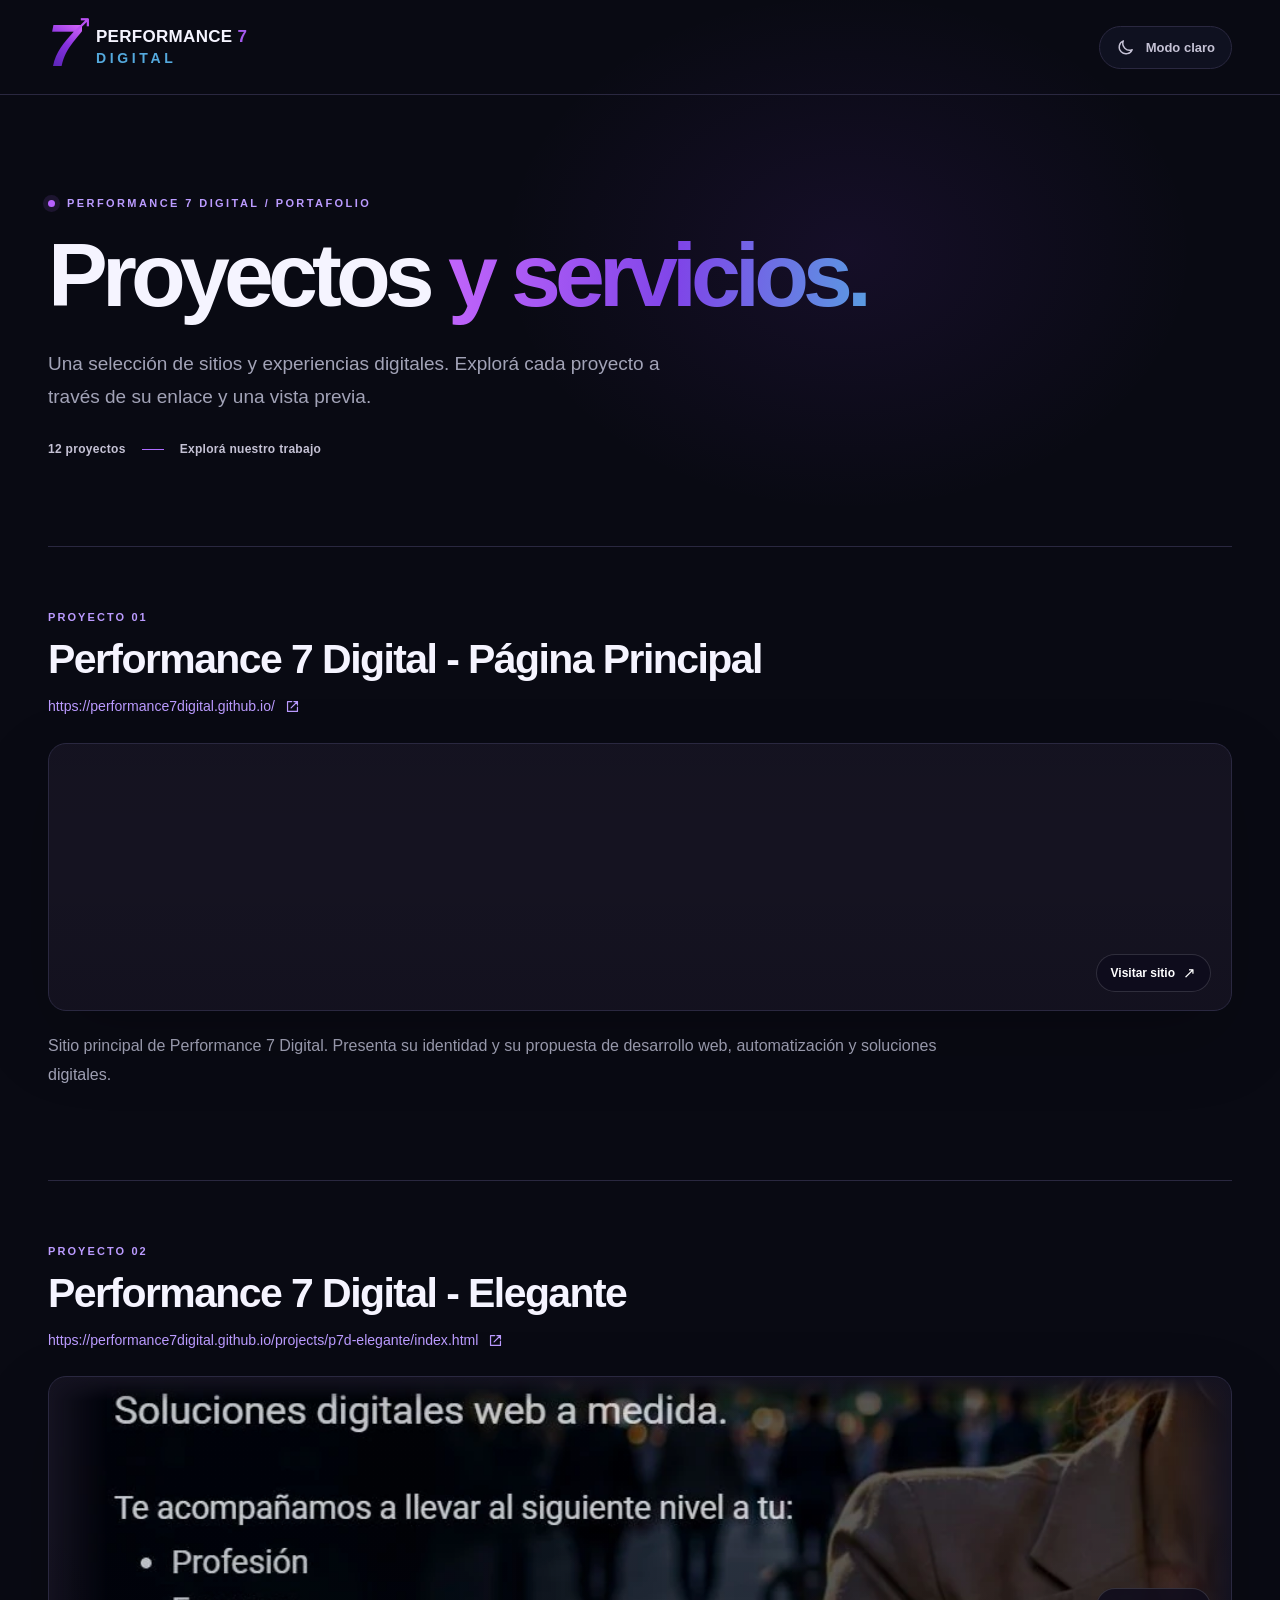
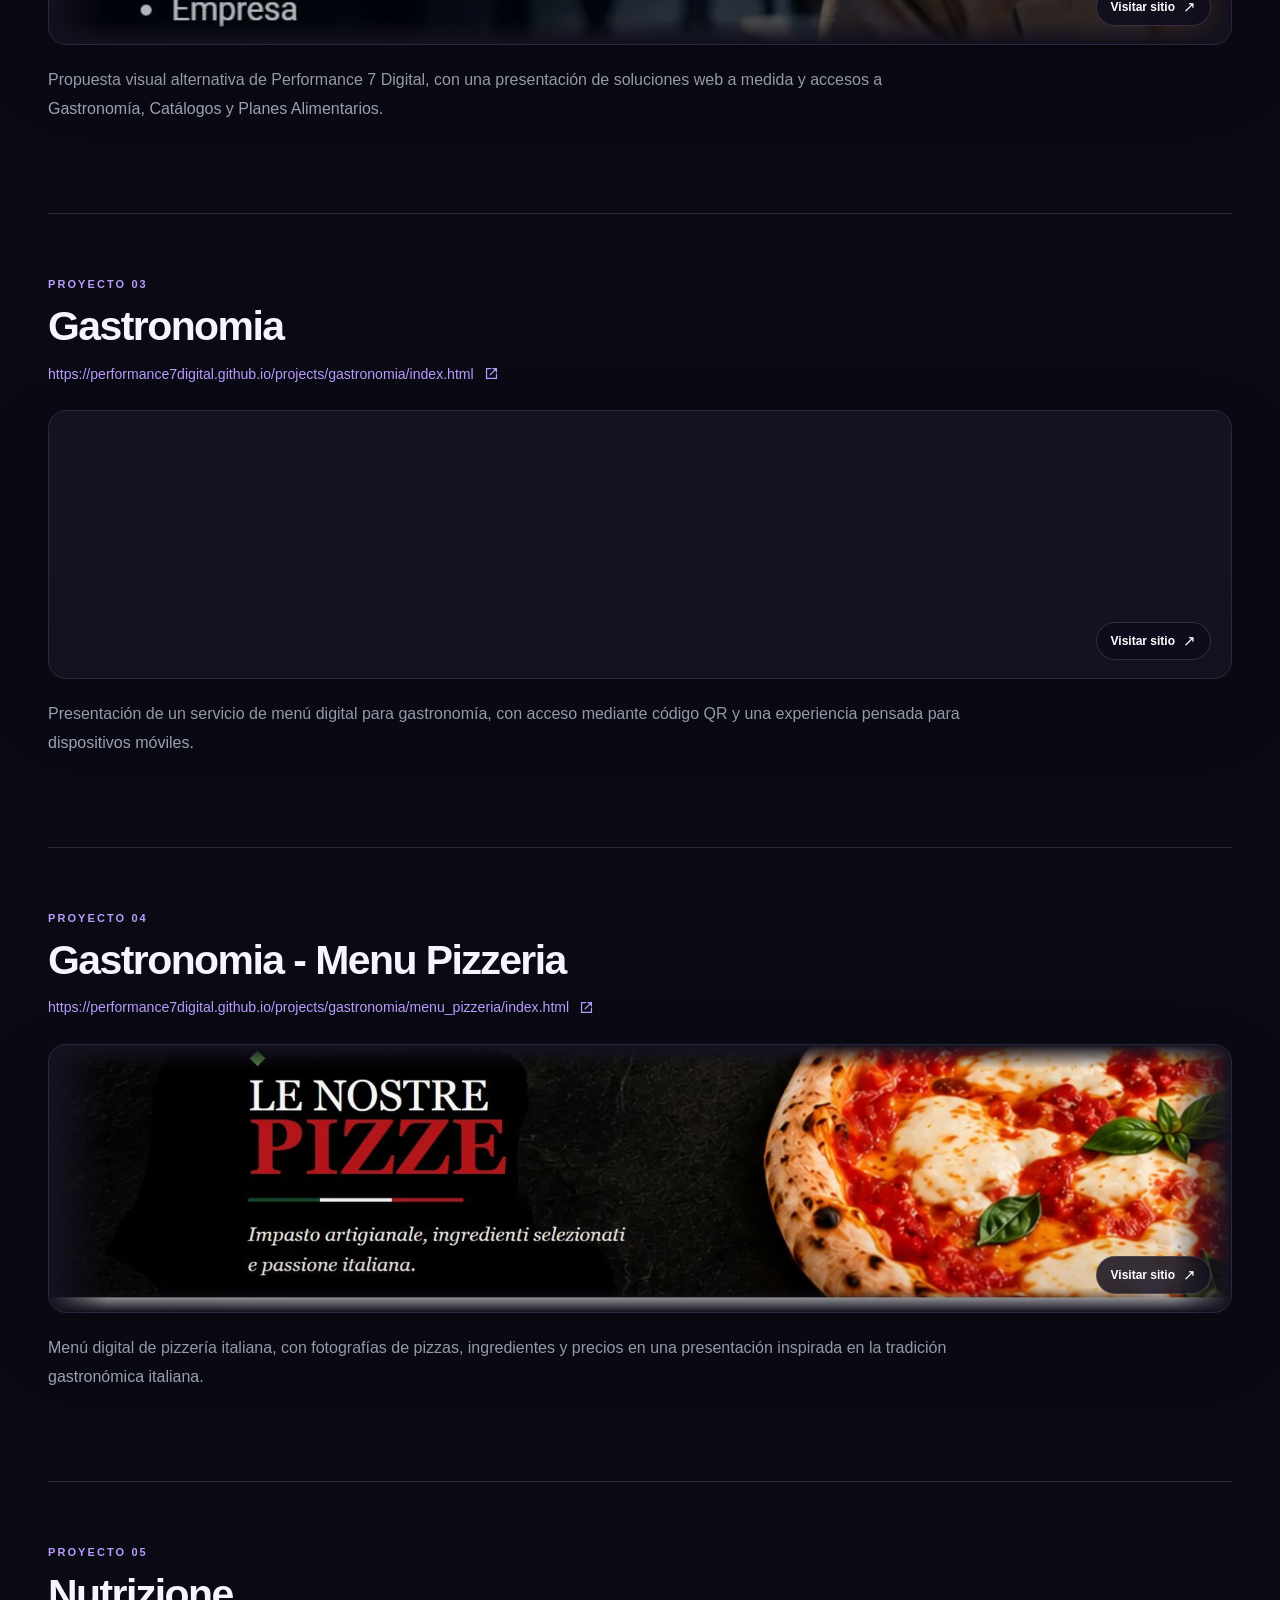
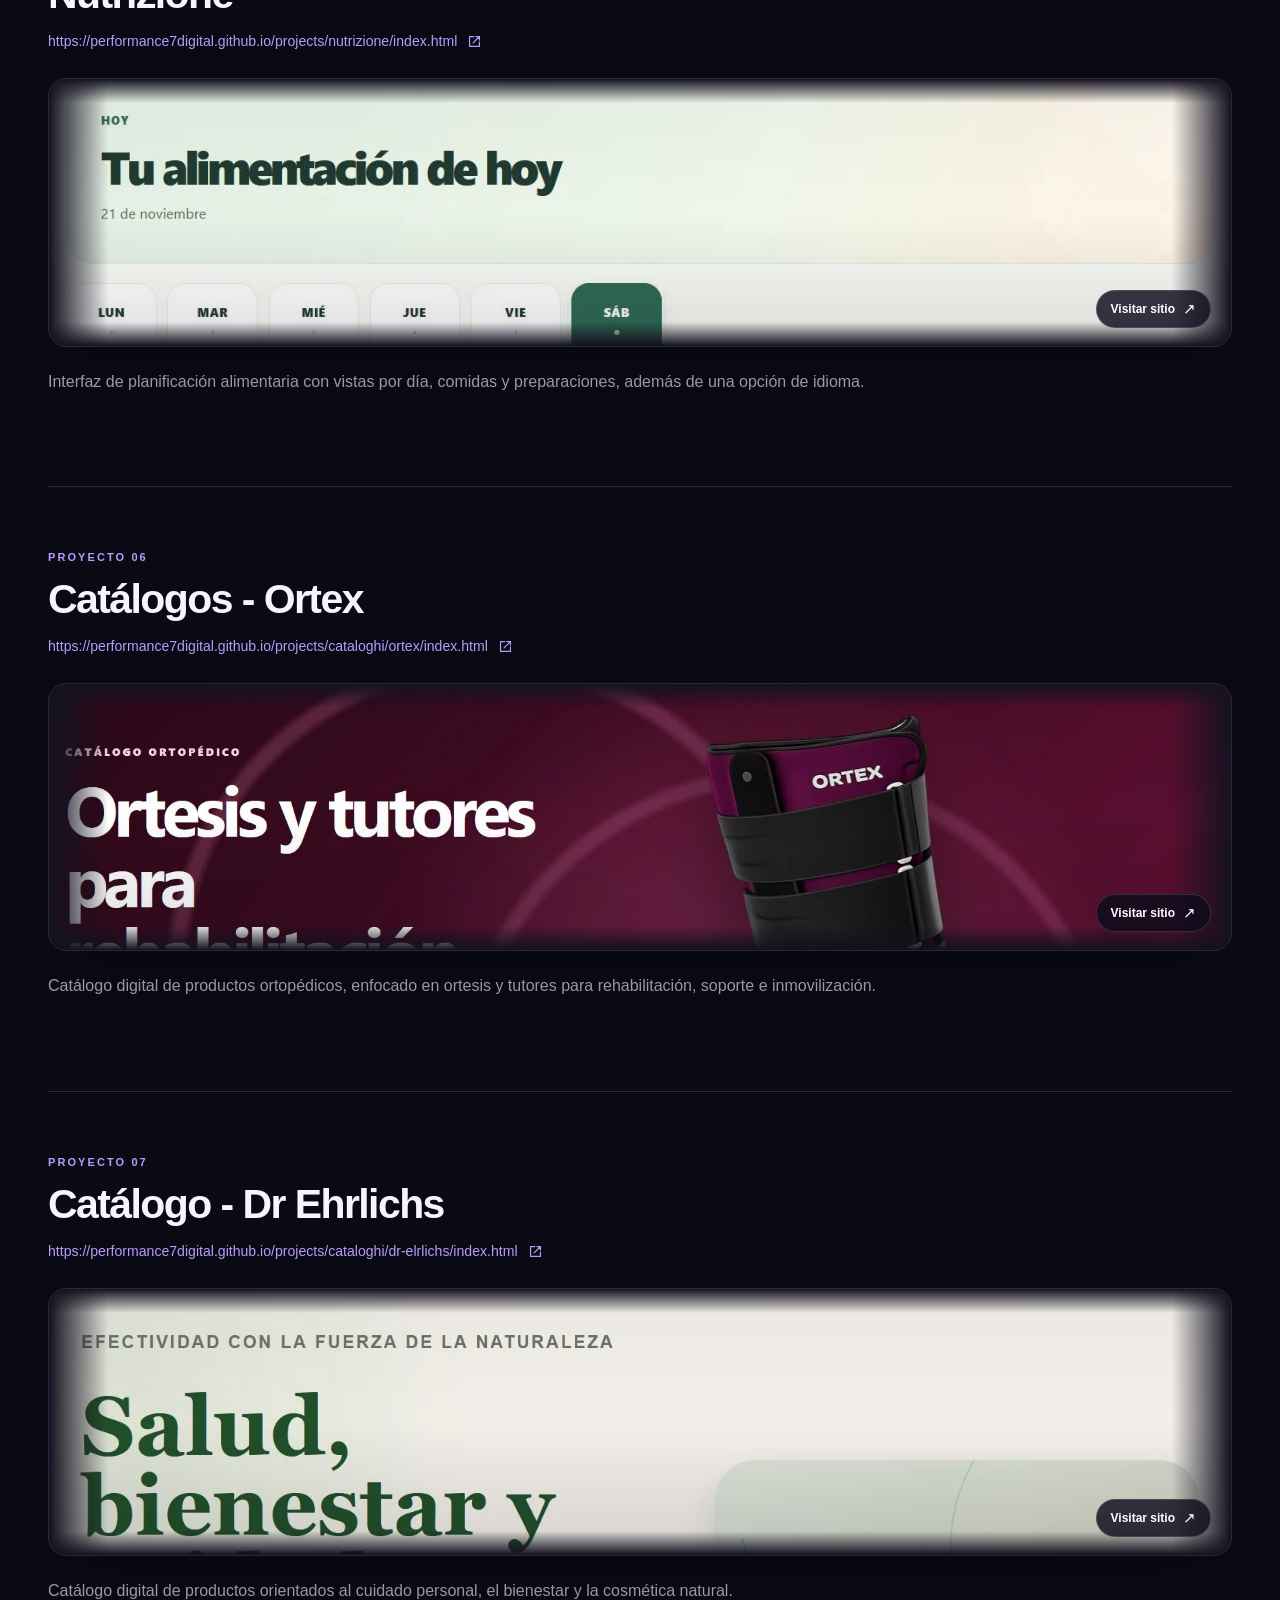
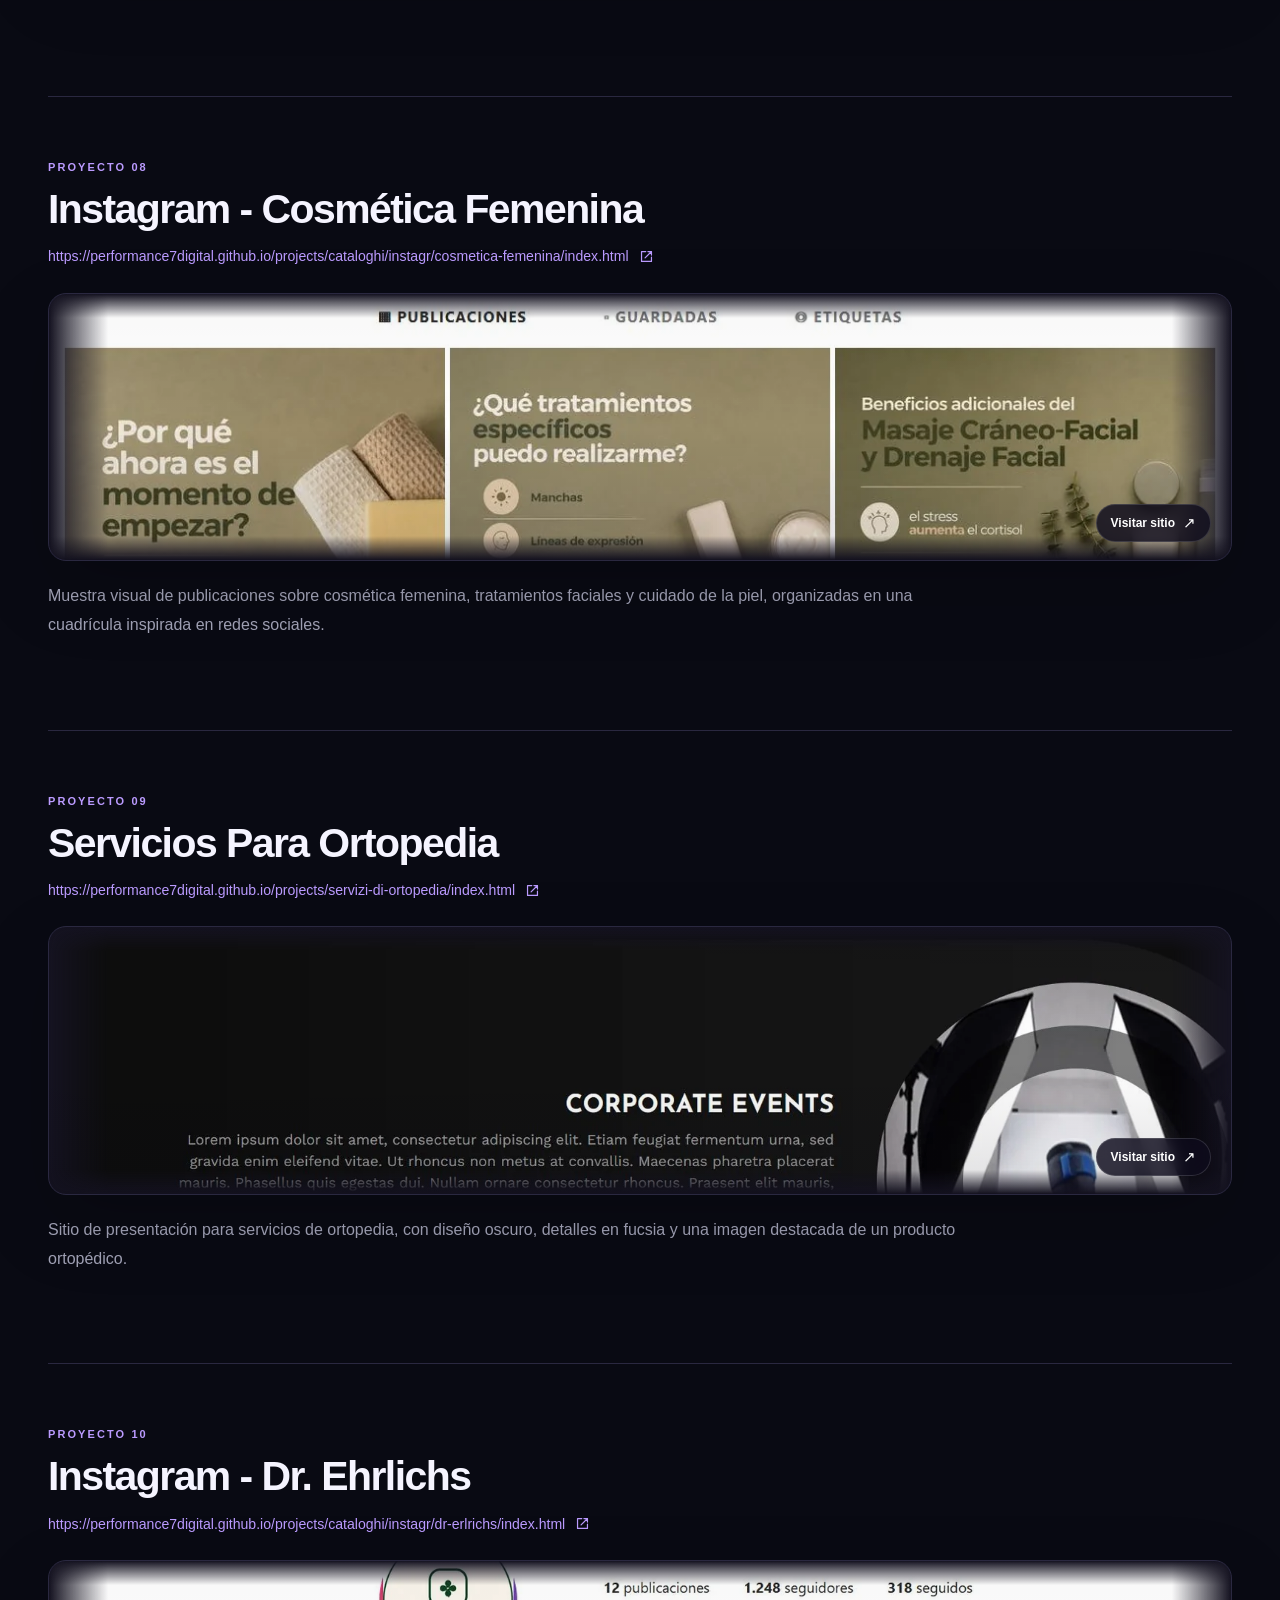
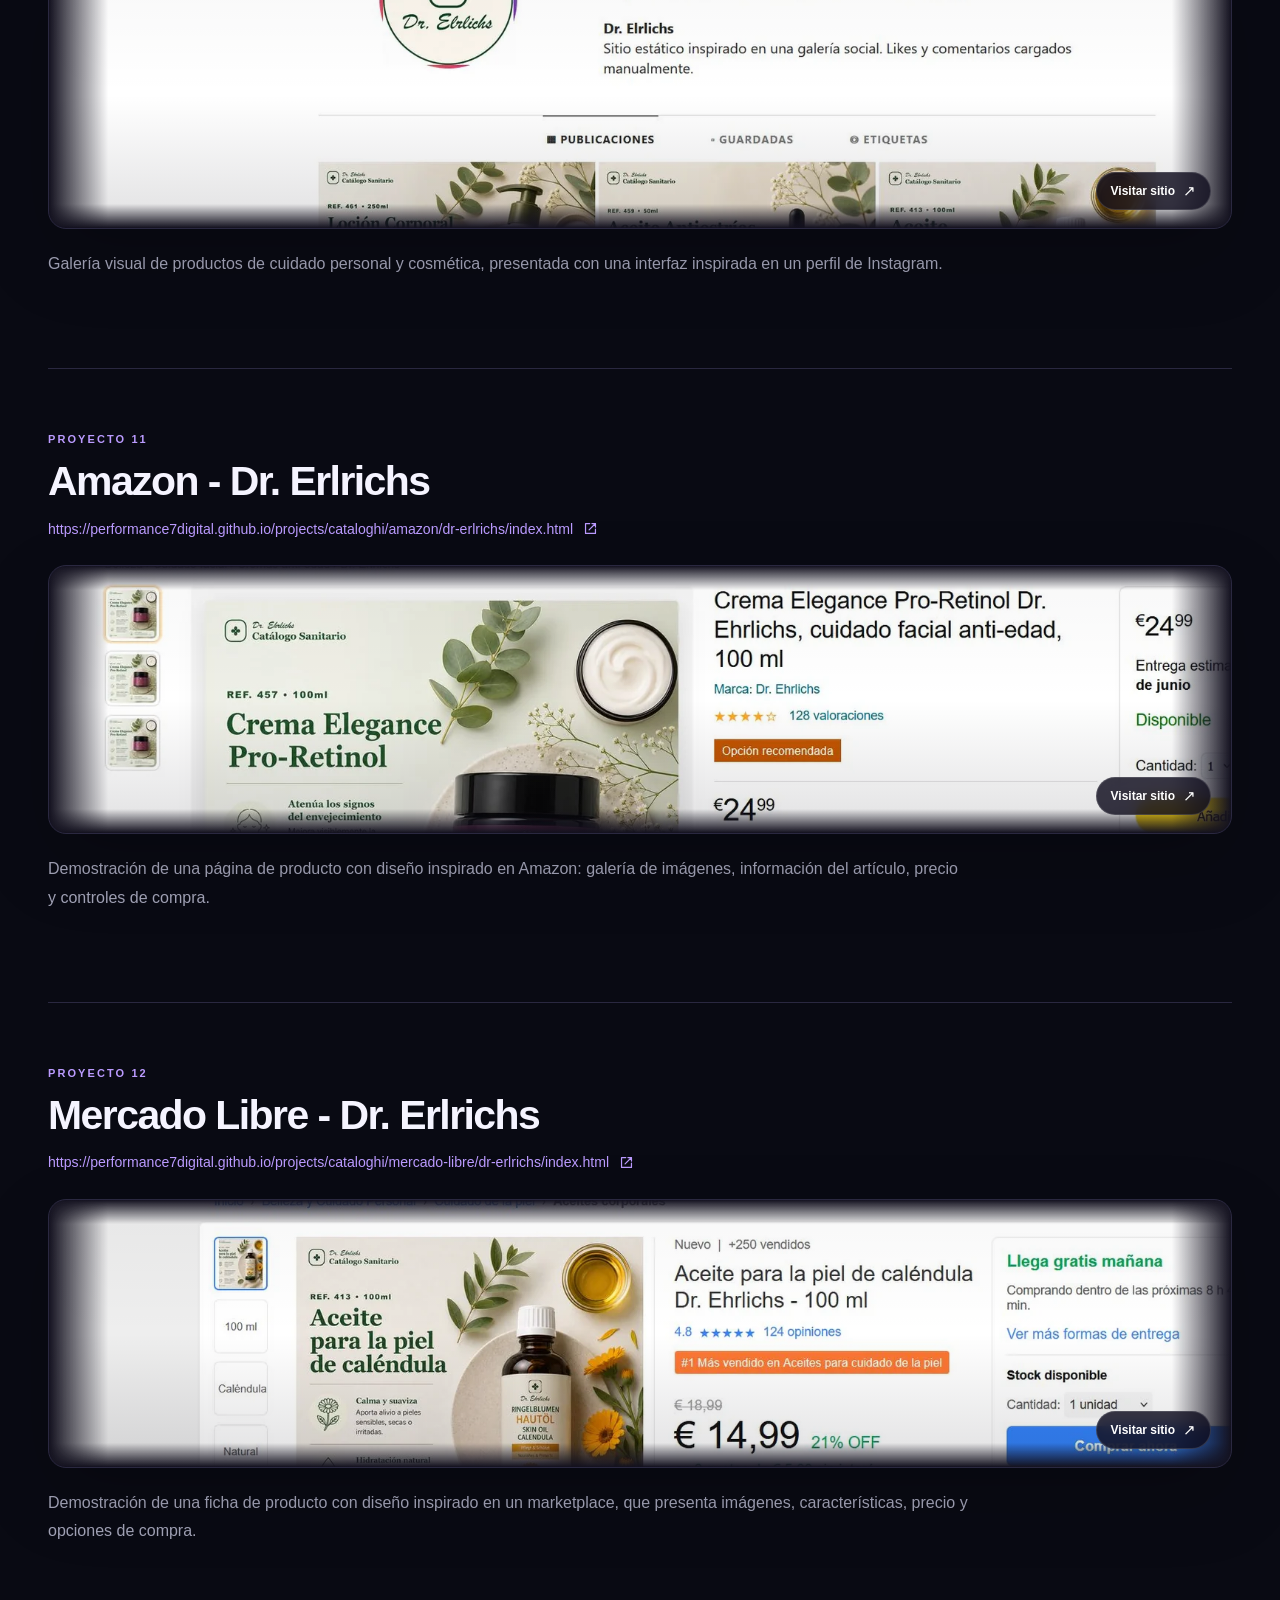
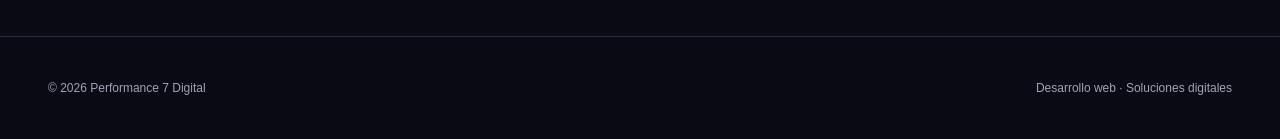
==== commit ab761151: "Update Projets Listado-De-Proyectos P7D Elegante" ====
--- a/projects/listado-de-proyectos/index.html
+++ b/projects/listado-de-proyectos/index.html
@@ -32,7 +32,7 @@
 <p class="eyebrow"><span class="eyebrow__dot"></span> PERFORMANCE 7 DIGITAL / PORTAFOLIO</p>
 <h1 id="page-title">Proyectos <span>y servicios.</span></h1>
 <p class="intro__copy">Una selección de sitios y experiencias digitales. Explorá cada proyecto a través de su enlace y una vista previa.</p>
-<div class="intro__meta"><span>11 proyectos</span><span aria-hidden="true" class="intro__divider"></span><span>Explorá nuestro trabajo</span></div>
+<div class="intro__meta"><span>12 proyectos</span><span aria-hidden="true" class="intro__divider"></span><span>Explorá nuestro trabajo</span></div>
 </section>
 <div class="project-list">
 <article aria-labelledby="project-1-title" class="project">
@@ -56,7 +56,25 @@
 <article aria-labelledby="project-2-title" class="project">
 <div class="project__heading">
 <div class="project__label">PROYECTO 02</div>
-<h2 id="project-2-title">Gastronomia</h2>
+<h2 id="project-2-title">Performance 7 Digital - Elegante</h2>
+<a aria-label="Abrir Performance 7 Digital - Elegante en una nueva pestaña" class="project__url" href="https://performance7digital.github.io/projects/p7d-elegante/index.html" rel="noopener noreferrer" target="_blank">
+<span>https://performance7digital.github.io/projects/p7d-elegante/index.html</span>
+<svg aria-hidden="true" height="17" viewBox="0 0 24 24" width="17"><path d="M14 5h5v5m0-5-9 9M19 13v6H5V5h6"></path></svg>
+</a>
+</div>
+<a aria-label="Visitar el proyecto Performance 7 Digital - Elegante" class="project__preview" href="https://performance7digital.github.io/projects/p7d-elegante/index.html" rel="noopener noreferrer" target="_blank">
+<picture>
+<source media="(max-width: 640px)" srcset="assets/images/projects/p7d-elegante-mobile.webp" type="image/webp"/>
+<img alt="Vista previa del sitio Performance 7 Digital - Elegante" decoding="async" height="400" loading="lazy" src="assets/images/projects/p7d-elegante-desktop.webp" width="1600"/>
+</picture>
+<span aria-hidden="true" class="project__preview-hint">Visitar sitio <span>↗</span></span>
+</a>
+<p class="project__description">Propuesta visual alternativa de Performance 7 Digital, con una presentación de soluciones web a medida y accesos a Gastronomía, Catálogos y Planes Alimentarios.</p>
+</article>
+<article aria-labelledby="project-3-title" class="project">
+<div class="project__heading">
+<div class="project__label">PROYECTO 03</div>
+<h2 id="project-3-title">Gastronomia</h2>
 <a aria-label="Abrir Gastronomia en una nueva pestaña" class="project__url" href="https://performance7digital.github.io/projects/gastronomia/index.html" rel="noopener noreferrer" target="_blank">
 <span>https://performance7digital.github.io/projects/gastronomia/index.html</span>
 <svg aria-hidden="true" height="17" viewbox="0 0 24 24" width="17"><path d="M14 5h5v5m0-5-9 9M19 13v6H5V5h6"></path></svg>
@@ -70,10 +88,10 @@
 <span aria-hidden="true" class="project__preview-hint">Visitar sitio <span>↗</span></span>
 </a>
 <p class="project__description">Presentación de un servicio de menú digital para gastronomía, con acceso mediante código QR y una experiencia pensada para dispositivos móviles.</p>
-</article><article aria-labelledby="project-3-title" class="project">
-<div class="project__heading">
-<div class="project__label">PROYECTO 03</div>
-<h2 id="project-3-title">Gastronomia - Menu Pizzeria</h2>
+</article><article aria-labelledby="project-4-title" class="project">
+<div class="project__heading">
+<div class="project__label">PROYECTO 04</div>
+<h2 id="project-4-title">Gastronomia - Menu Pizzeria</h2>
 <a aria-label="Abrir Gastronomia - Menu Pizzeria en una nueva pestaña" class="project__url" href="https://performance7digital.github.io/projects/gastronomia/menu_pizzeria/index.html" rel="noopener noreferrer" target="_blank"><span>https://performance7digital.github.io/projects/gastronomia/menu_pizzeria/index.html</span><svg aria-hidden="true" height="17" viewbox="0 0 24 24" width="17"><path d="M14 5h5v5m0-5-9 9M19 13v6H5V5h6"></path></svg></a>
 </div>
 <a aria-label="Visitar el proyecto Gastronomia - Menu Pizzeria" class="project__preview" href="https://performance7digital.github.io/projects/gastronomia/menu_pizzeria/index.html" rel="noopener noreferrer" target="_blank">
@@ -82,10 +100,10 @@
 </a>
 <p class="project__description">Menú digital de pizzería italiana, con fotografías de pizzas, ingredientes y precios en una presentación inspirada en la tradición gastronómica italiana.</p>
 </article>
-<article aria-labelledby="project-4-title" class="project">
-<div class="project__heading">
-<div class="project__label">PROYECTO 04</div>
-<h2 id="project-4-title">Nutrizione</h2>
+<article aria-labelledby="project-5-title" class="project">
+<div class="project__heading">
+<div class="project__label">PROYECTO 05</div>
+<h2 id="project-5-title">Nutrizione</h2>
 <a aria-label="Abrir Nutrizione en una nueva pestaña" class="project__url" href="https://performance7digital.github.io/projects/nutrizione/index.html" rel="noopener noreferrer" target="_blank">
 <span>https://performance7digital.github.io/projects/nutrizione/index.html</span>
 <svg aria-hidden="true" height="17" viewbox="0 0 24 24" width="17"><path d="M14 5h5v5m0-5-9 9M19 13v6H5V5h6"></path></svg>
@@ -99,10 +117,10 @@
 </a>
 <p class="project__description">Interfaz de planificación alimentaria con vistas por día, comidas y preparaciones, además de una opción de idioma.</p>
 </article>
-<article aria-labelledby="project-5-title" class="project">
-<div class="project__heading">
-<div class="project__label">PROYECTO 05</div>
-<h2 id="project-5-title">Catálogos - Ortex</h2>
+<article aria-labelledby="project-6-title" class="project">
+<div class="project__heading">
+<div class="project__label">PROYECTO 06</div>
+<h2 id="project-6-title">Catálogos - Ortex</h2>
 <a aria-label="Abrir Catálogos - Ortex en una nueva pestaña" class="project__url" href="https://performance7digital.github.io/projects/cataloghi/ortex/index.html" rel="noopener noreferrer" target="_blank">
 <span>https://performance7digital.github.io/projects/cataloghi/ortex/index.html</span>
 <svg aria-hidden="true" height="17" viewbox="0 0 24 24" width="17"><path d="M14 5h5v5m0-5-9 9M19 13v6H5V5h6"></path></svg>
@@ -116,10 +134,10 @@
 </a>
 <p class="project__description">Catálogo digital de productos ortopédicos, enfocado en ortesis y tutores para rehabilitación, soporte e inmovilización.</p>
 </article>
-<article aria-labelledby="project-6-title" class="project">
-<div class="project__heading">
-<div class="project__label">PROYECTO 06</div>
-<h2 id="project-6-title">Catálogo - Dr Ehrlichs</h2>
+<article aria-labelledby="project-7-title" class="project">
+<div class="project__heading">
+<div class="project__label">PROYECTO 07</div>
+<h2 id="project-7-title">Catálogo - Dr Ehrlichs</h2>
 <a aria-label="Abrir Catálogo - Dr Ehrlichs en una nueva pestaña" class="project__url" href="https://performance7digital.github.io/projects/cataloghi/dr-elrlichs/index.html" rel="noopener noreferrer" target="_blank">
 <span>https://performance7digital.github.io/projects/cataloghi/dr-elrlichs/index.html</span>
 <svg aria-hidden="true" height="17" viewbox="0 0 24 24" width="17"><path d="M14 5h5v5m0-5-9 9M19 13v6H5V5h6"></path></svg>
@@ -133,10 +151,10 @@
 </a>
 <p class="project__description">Catálogo digital de productos orientados al cuidado personal, el bienestar y la cosmética natural.</p>
 </article>
-<article aria-labelledby="project-7-title" class="project">
-<div class="project__heading">
-<div class="project__label">PROYECTO 07</div>
-<h2 id="project-7-title">Instagram - Cosmética Femenina</h2>
+<article aria-labelledby="project-8-title" class="project">
+<div class="project__heading">
+<div class="project__label">PROYECTO 08</div>
+<h2 id="project-8-title">Instagram - Cosmética Femenina</h2>
 <a aria-label="Abrir Instagram - Cosmética Femenina en una nueva pestaña" class="project__url" href="https://performance7digital.github.io/projects/cataloghi/instagr/cosmetica-femenina/index.html" rel="noopener noreferrer" target="_blank">
 <span>https://performance7digital.github.io/projects/cataloghi/instagr/cosmetica-femenina/index.html</span>
 <svg aria-hidden="true" height="17" viewbox="0 0 24 24" width="17"><path d="M14 5h5v5m0-5-9 9M19 13v6H5V5h6"></path></svg>
@@ -150,10 +168,10 @@
 </a>
 <p class="project__description">Muestra visual de publicaciones sobre cosmética femenina, tratamientos faciales y cuidado de la piel, organizadas en una cuadrícula inspirada en redes sociales.</p>
 </article>
-<article aria-labelledby="project-8-title" class="project">
-<div class="project__heading">
-<div class="project__label">PROYECTO 08</div>
-<h2 id="project-8-title">Servicios Para Ortopedia</h2>
+<article aria-labelledby="project-9-title" class="project">
+<div class="project__heading">
+<div class="project__label">PROYECTO 09</div>
+<h2 id="project-9-title">Servicios Para Ortopedia</h2>
 <a aria-label="Abrir Servicios Para Ortopedia en una nueva pestaña" class="project__url" href="https://performance7digital.github.io/projects/servizi-di-ortopedia/index.html" rel="noopener noreferrer" target="_blank"><span>https://performance7digital.github.io/projects/servizi-di-ortopedia/index.html</span><svg aria-hidden="true" height="17" viewbox="0 0 24 24" width="17"><path d="M14 5h5v5m0-5-9 9M19 13v6H5V5h6"></path></svg></a>
 </div>
 <a aria-label="Visitar el proyecto Servicios Para Ortopedia" class="project__preview" href="https://performance7digital.github.io/projects/servizi-di-ortopedia/index.html" rel="noopener noreferrer" target="_blank">
@@ -161,10 +179,10 @@
 <span aria-hidden="true" class="project__preview-hint">Visitar sitio <span>↗</span></span>
 </a>
 <p class="project__description">Sitio de presentación para servicios de ortopedia, con diseño oscuro, detalles en fucsia y una imagen destacada de un producto ortopédico.</p>
-</article><article aria-labelledby="project-9-title" class="project">
-<div class="project__heading">
-<div class="project__label">PROYECTO 09</div>
-<h2 id="project-9-title">Instagram - Dr. Ehrlichs</h2>
+</article><article aria-labelledby="project-10-title" class="project">
+<div class="project__heading">
+<div class="project__label">PROYECTO 10</div>
+<h2 id="project-10-title">Instagram - Dr. Ehrlichs</h2>
 <a aria-label="Abrir Instagram - Dr. Ehrlichs en una nueva pestaña" class="project__url" href="https://performance7digital.github.io/projects/cataloghi/instagr/dr-erlrichs/index.html" rel="noopener noreferrer" target="_blank"><span>https://performance7digital.github.io/projects/cataloghi/instagr/dr-erlrichs/index.html</span><svg aria-hidden="true" height="17" viewbox="0 0 24 24" width="17"><path d="M14 5h5v5m0-5-9 9M19 13v6H5V5h6"></path></svg></a>
 </div>
 <a aria-label="Visitar el proyecto Instagram - Dr. Ehrlichs" class="project__preview" href="https://performance7digital.github.io/projects/cataloghi/instagr/dr-erlrichs/index.html" rel="noopener noreferrer" target="_blank">
@@ -172,10 +190,10 @@
 <span aria-hidden="true" class="project__preview-hint">Visitar sitio <span>↗</span></span>
 </a>
 <p class="project__description">Galería visual de productos de cuidado personal y cosmética, presentada con una interfaz inspirada en un perfil de Instagram.</p>
-</article><article aria-labelledby="project-10-title" class="project">
-<div class="project__heading">
-<div class="project__label">PROYECTO 10</div>
-<h2 id="project-10-title">Amazon - Dr. Erlrichs</h2>
+</article><article aria-labelledby="project-11-title" class="project">
+<div class="project__heading">
+<div class="project__label">PROYECTO 11</div>
+<h2 id="project-11-title">Amazon - Dr. Erlrichs</h2>
 <a aria-label="Abrir Amazon - Dr. Erlrichs en una nueva pestaña" class="project__url" href="https://performance7digital.github.io/projects/cataloghi/amazon/dr-erlrichs/index.html" rel="noopener noreferrer" target="_blank"><span>https://performance7digital.github.io/projects/cataloghi/amazon/dr-erlrichs/index.html</span><svg aria-hidden="true" height="17" viewbox="0 0 24 24" width="17"><path d="M14 5h5v5m0-5-9 9M19 13v6H5V5h6"></path></svg></a>
 </div>
 <a aria-label="Visitar el proyecto Amazon - Dr. Erlrichs" class="project__preview" href="https://performance7digital.github.io/projects/cataloghi/amazon/dr-erlrichs/index.html" rel="noopener noreferrer" target="_blank">
@@ -183,10 +201,10 @@
 <span aria-hidden="true" class="project__preview-hint">Visitar sitio <span>↗</span></span>
 </a>
 <p class="project__description">Demostración de una página de producto con diseño inspirado en Amazon: galería de imágenes, información del artículo, precio y controles de compra.</p>
-</article><article aria-labelledby="project-11-title" class="project">
-<div class="project__heading">
-<div class="project__label">PROYECTO 11</div>
-<h2 id="project-11-title">Mercado Libre - Dr. Erlrichs</h2>
+</article><article aria-labelledby="project-12-title" class="project">
+<div class="project__heading">
+<div class="project__label">PROYECTO 12</div>
+<h2 id="project-12-title">Mercado Libre - Dr. Erlrichs</h2>
 <a aria-label="Abrir Mercado Libre - Dr. Erlrichs en una nueva pestaña" class="project__url" href="https://performance7digital.github.io/projects/cataloghi/mercado-libre/dr-erlrichs/index.html" rel="noopener noreferrer" target="_blank"><span>https://performance7digital.github.io/projects/cataloghi/mercado-libre/dr-erlrichs/index.html</span><svg aria-hidden="true" height="17" viewbox="0 0 24 24" width="17"><path d="M14 5h5v5m0-5-9 9M19 13v6H5V5h6"></path></svg></a>
 </div>
 <a aria-label="Visitar el proyecto Mercado Libre - Dr. Erlrichs" class="project__preview" href="https://performance7digital.github.io/projects/cataloghi/mercado-libre/dr-erlrichs/index.html" rel="noopener noreferrer" target="_blank">
